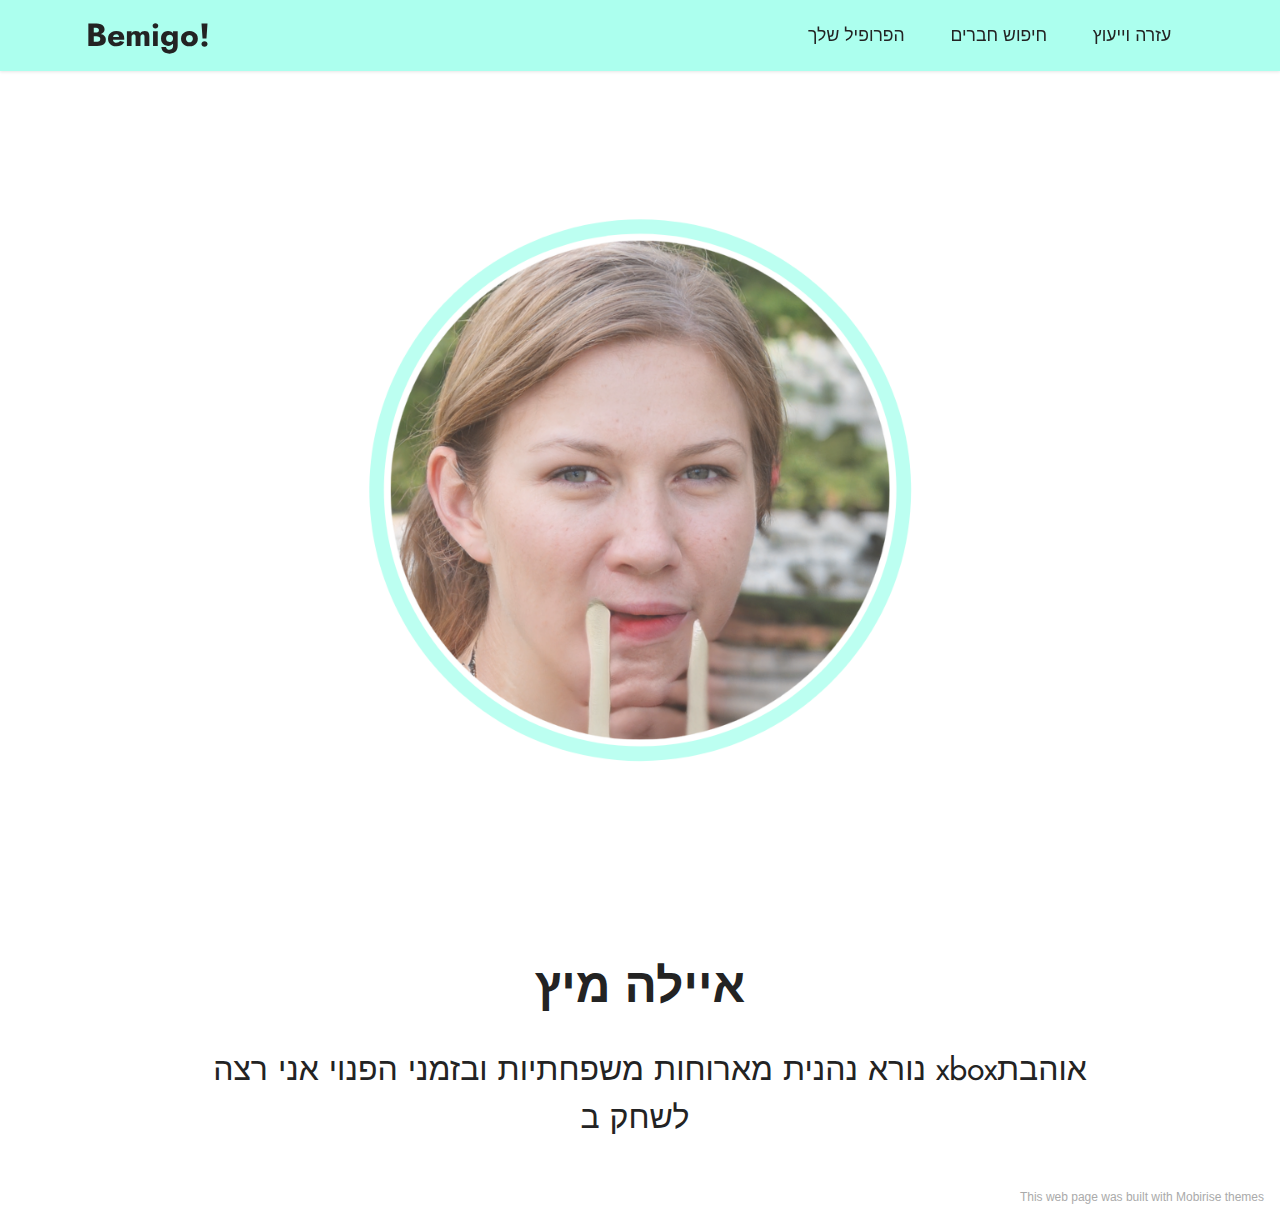
==== page1.html @ 7b87b44c "Bemigo!" ====
<!DOCTYPE html>
<html  >
<head>
  <!-- Site made with Mobirise Website Builder v5.6.0, https://mobirise.com -->
  <meta charset="UTF-8">
  <meta http-equiv="X-UA-Compatible" content="IE=edge">
  <meta name="generator" content="Mobirise v5.6.0, mobirise.com">
  <meta name="viewport" content="width=device-width, initial-scale=1, minimum-scale=1">
  <link rel="shortcut icon" href="assets/images/logo.png" type="image/x-icon">
  <meta name="description" content="">
  
  
  <title>הפרופיל שלך</title>
  <link rel="stylesheet" href="assets/bootstrap/css/bootstrap.min.css">
  <link rel="stylesheet" href="assets/bootstrap/css/bootstrap-grid.min.css">
  <link rel="stylesheet" href="assets/bootstrap/css/bootstrap-reboot.min.css">
  <link rel="stylesheet" href="assets/dropdown/css/style.css">
  <link rel="stylesheet" href="assets/socicon/css/styles.css">
  <link rel="stylesheet" href="assets/theme/css/style.css">
  <link rel="preload" href="https://fonts.googleapis.com/css?family=Jost:100,200,300,400,500,600,700,800,900,100i,200i,300i,400i,500i,600i,700i,800i,900i&display=swap" as="style" onload="this.onload=null;this.rel='stylesheet'">
  <noscript><link rel="stylesheet" href="https://fonts.googleapis.com/css?family=Jost:100,200,300,400,500,600,700,800,900,100i,200i,300i,400i,500i,600i,700i,800i,900i&display=swap"></noscript>
  <link rel="preload" as="style" href="assets/mobirise/css/mbr-additional.css"><link rel="stylesheet" href="assets/mobirise/css/mbr-additional.css" type="text/css">
  
  
  
  
</head>
<body>
  
  <section data-bs-version="5.1" class="menu menu1 cid-t2DlQcLzDj" once="menu" id="menu1-2">
    

    <nav class="navbar navbar-dropdown navbar-fixed-top navbar-expand-lg">
        <div class="container">
            <div class="navbar-brand">
                
                <span class="navbar-caption-wrap"><a class="navbar-caption text-black display-5" href="https://mobiri.se">Bemigo!</a></span>
            </div>
            <button class="navbar-toggler" type="button" data-toggle="collapse" data-bs-toggle="collapse" data-target="#navbarSupportedContent" data-bs-target="#navbarSupportedContent" aria-controls="navbarNavAltMarkup" aria-expanded="false" aria-label="Toggle navigation">
                <div class="hamburger">
                    <span></span>
                    <span></span>
                    <span></span>
                    <span></span>
                </div>
            </button>
            <div class="collapse navbar-collapse" id="navbarSupportedContent">
                <ul class="navbar-nav nav-dropdown nav-right" data-app-modern-menu="true"><li class="nav-item"><a class="nav-link link text-black text-primary display-4" href="page1.html">הפרופיל שלך</a></li>
                    <li class="nav-item"><a class="nav-link link text-black text-primary display-4" href="index.html">חיפוש חברים</a></li>
                    <li class="nav-item"><a class="nav-link link text-black text-primary display-4" href="page2.html">עזרה וייעוץ</a>
                    </li></ul>
                
                
            </div>
        </div>
    </nav>
</section>

<section data-bs-version="5.1" class="header13 cid-t2DsIW4xEl mbr-fullscreen" id="header13-3">

    

    <div class="mbr-overlay" style="opacity: 0.2; background-color: rgb(255, 255, 255);"></div>

    <div class="align-center container">
        <div class="row">
            <div class="col-12 col-lg-4">
                
                
                
                
                
            </div>
        </div>
    </div>
</section>

<section data-bs-version="5.1" class="content4 cid-t2DwioHYSW" id="content4-4">
    
    
    <div class="container">
        <div class="row justify-content-center">
            <div class="title col-md-12 col-lg-10">
                <h3 class="mbr-section-title mbr-fonts-style align-center mb-4 display-2">
                    <strong>איילה מיץ</strong></h3>
                <h4 class="mbr-section-subtitle align-center mbr-fonts-style mb-4 display-5">&nbsp; נורא נהנית מארוחות משפחתיות ובזמני הפנוי אני רצה xboxאוהבת לשחק ב&nbsp;</h4>
                
            </div>
        </div>
    </div>
</section><section style="background-color: #fff; font-family: -apple-system, BlinkMacSystemFont, 'Segoe UI', 'Roboto', 'Helvetica Neue', Arial, sans-serif; color:#aaa; font-size:12px; padding: 0; align-items: center; display: flex;"><a href="https://mobirise.site/k" style="flex: 1 1; height: 3rem; padding-left: 1rem;"></a><p style="flex: 0 0 auto; margin:0; padding-right:1rem;"><a href="https://mobirise.site/r" style="color:#aaa;">This web page</a> was built with Mobirise themes</p></section><script src="assets/bootstrap/js/bootstrap.bundle.min.js"></script>  <script src="assets/smoothscroll/smooth-scroll.js"></script>  <script src="assets/ytplayer/index.js"></script>  <script src="assets/dropdown/js/navbar-dropdown.js"></script>  <script src="assets/theme/js/script.js"></script>  
  
  
</body>
</html>
---- assets/dropdown/css/style.css ----
.navbar-dropdown {
  left: 0;
  padding: 0;
  position: absolute;
  right: 0;
  top: 0;
  transition: all 0.45s ease;
  z-index: 1030;
  background: #282828; }
  .navbar-dropdown .navbar-logo {
    margin-right: 0.8rem;
    transition: margin 0.3s ease-in-out;
    vertical-align: middle; }
    .navbar-dropdown .navbar-logo img {
      height: 3.125rem;
      transition: all 0.3s ease-in-out; }
    .navbar-dropdown .navbar-logo.mbr-iconfont {
      font-size: 3.125rem;
      line-height: 3.125rem; }
  .navbar-dropdown .navbar-caption {
    font-weight: 700;
    white-space: normal;
    vertical-align: -4px;
    line-height: 3.125rem !important; }
    .navbar-dropdown .navbar-caption, .navbar-dropdown .navbar-caption:hover {
      color: inherit;
      text-decoration: none; }
  .navbar-dropdown .mbr-iconfont + .navbar-caption {
    vertical-align: -1px; }
  .navbar-dropdown.navbar-fixed-top {
    position: fixed; }
  .navbar-dropdown .navbar-brand span {
    vertical-align: -4px; }
  .navbar-dropdown.bg-color.transparent {
    background: none; }
  .navbar-dropdown.navbar-short .navbar-brand {
    padding: 0.625rem 0; }
    .navbar-dropdown.navbar-short .navbar-brand span {
      vertical-align: -1px; }
  .navbar-dropdown.navbar-short .navbar-caption {
    line-height: 2.375rem !important;
    vertical-align: -2px; }
  .navbar-dropdown.navbar-short .navbar-logo {
    margin-right: 0.5rem; }
    .navbar-dropdown.navbar-short .navbar-logo img {
      height: 2.375rem; }
    .navbar-dropdown.navbar-short .navbar-logo.mbr-iconfont {
      font-size: 2.375rem;
      line-height: 2.375rem; }
  .navbar-dropdown.navbar-short .mbr-table-cell {
    height: 3.625rem; }
  .navbar-dropdown .navbar-close {
    left: 0.6875rem;
    position: fixed;
    top: 0.75rem;
    z-index: 1000; }
  .navbar-dropdown .hamburger-icon {
    content: "";
    display: inline-block;
    vertical-align: middle;
    width: 16px;
    -webkit-box-shadow: 0 -6px 0 1px #282828,0 0 0 1px #282828,0 6px 0 1px #282828;
    -moz-box-shadow: 0 -6px 0 1px #282828,0 0 0 1px #282828,0 6px 0 1px #282828;
    box-shadow: 0 -6px 0 1px #282828,0 0 0 1px #282828,0 6px 0 1px #282828; }

.dropdown-menu .dropdown-toggle[data-toggle="dropdown-submenu"]::after {
  border-bottom: 0.35em solid transparent;
  border-left: 0.35em solid;
  border-right: 0;
  border-top: 0.35em solid transparent;
  margin-left: 0.3rem; }

.dropdown-menu .dropdown-item:focus {
  outline: 0; }

.nav-dropdown {
  font-size: 0.75rem;
  font-weight: 500;
  height: auto !important; }
  .nav-dropdown .nav-btn {
    padding-left: 1rem; }
  .nav-dropdown .link {
    margin: .667em 1.667em;
    font-weight: 500;
    padding: 0;
    transition: color .2s ease-in-out; }
    .nav-dropdown .link.dropdown-toggle {
      margin-right: 2.583em; }
      .nav-dropdown .link.dropdown-toggle::after {
        margin-left: .25rem;
        border-top: 0.35em solid;
        border-right: 0.35em solid transparent;
        border-left: 0.35em solid transparent;
        border-bottom: 0; }
      .nav-dropdown .link.dropdown-toggle[aria-expanded="true"] {
        margin: 0;
        padding: 0.667em 3.263em  0.667em 1.667em; }
  .nav-dropdown .link::after,
  .nav-dropdown .dropdown-item::after {
    color: inherit; }
  .nav-dropdown .btn {
    font-size: 0.75rem;
    font-weight: 700;
    letter-spacing: 0;
    margin-bottom: 0;
    padding-left: 1.25rem;
    padding-right: 1.25rem; }
  .nav-dropdown .dropdown-menu {
    border-radius: 0;
    border: 0;
    left: 0;
    margin: 0;
    padding-bottom: 1.25rem;
    padding-top: 1.25rem;
    position: relative; }
  .nav-dropdown .dropdown-submenu {
    margin-left: 0.125rem;
    top: 0; }
  .nav-dropdown .dropdown-item {
    font-weight: 500;
    line-height: 2;
    padding: 0.3846em 4.615em 0.3846em 1.5385em;
    position: relative;
    transition: color .2s ease-in-out, background-color .2s ease-in-out; }
    .nav-dropdown .dropdown-item::after {
      margin-top: -0.3077em;
      position: absolute;
      right: 1.1538em;
      top: 50%; }
    .nav-dropdown .dropdown-item:focus, .nav-dropdown .dropdown-item:hover {
      background: none; }

@media (max-width: 767px) {
  .nav-dropdown.navbar-toggleable-sm {
    bottom: 0;
    display: none;
    left: 0;
    overflow-x: hidden;
    position: fixed;
    top: 0;
    transform: translateX(-100%);
    -ms-transform: translateX(-100%);
    -webkit-transform: translateX(-100%);
    width: 18.75rem;
    z-index: 999; } }
.nav-dropdown.navbar-toggleable-xl {
  bottom: 0;
  display: none;
  left: 0;
  overflow-x: hidden;
  position: fixed;
  top: 0;
  transform: translateX(-100%);
  -ms-transform: translateX(-100%);
  -webkit-transform: translateX(-100%);
  width: 18.75rem;
  z-index: 999; }

.nav-dropdown-sm {
  display: block !important;
  overflow-x: hidden;
  overflow: auto;
  padding-top: 3.875rem; }
  .nav-dropdown-sm::after {
    content: "";
    display: block;
    height: 3rem;
    width: 100%; }
  .nav-dropdown-sm.collapse.in ~ .navbar-close {
    display: block !important; }
  .nav-dropdown-sm.collapsing, .nav-dropdown-sm.collapse.in {
    transform: translateX(0);
    -ms-transform: translateX(0);
    -webkit-transform: translateX(0);
    transition: all 0.25s ease-out;
    -webkit-transition: all 0.25s ease-out;
    background: #282828; }
  .nav-dropdown-sm.collapsing[aria-expanded="false"] {
    transform: translateX(-100%);
    -ms-transform: translateX(-100%);
    -webkit-transform: translateX(-100%); }
  .nav-dropdown-sm .nav-item {
    display: block;
    margin-left: 0 !important;
    padding-left: 0; }
  .nav-dropdown-sm .link,
  .nav-dropdown-sm .dropdown-item {
    border-top: 1px dotted rgba(255, 255, 255, 0.1);
    font-size: 0.8125rem;
    line-height: 1.6;
    margin: 0 !important;
    padding: 0.875rem 2.4rem 0.875rem 1.5625rem !important;
    position: relative;
    white-space: normal; }
    .nav-dropdown-sm .link:focus, .nav-dropdown-sm .link:hover,
    .nav-dropdown-sm .dropdown-item:focus,
    .nav-dropdown-sm .dropdown-item:hover {
      background: rgba(0, 0, 0, 0.2) !important;
      color: #c0a375; }
  .nav-dropdown-sm .nav-btn {
    position: relative;
    padding: 1.5625rem 1.5625rem 0 1.5625rem; }
    .nav-dropdown-sm .nav-btn::before {
      border-top: 1px dotted rgba(255, 255, 255, 0.1);
      content: "";
      left: 0;
      position: absolute;
      top: 0;
      width: 100%; }
    .nav-dropdown-sm .nav-btn + .nav-btn {
      padding-top: 0.625rem; }
      .nav-dropdown-sm .nav-btn + .nav-btn::before {
        display: none; }
  .nav-dropdown-sm .btn {
    padding: 0.625rem 0; }
  .nav-dropdown-sm .dropdown-toggle[data-toggle="dropdown-submenu"]::after {
    margin-left: .25rem;
    border-top: 0.35em solid;
    border-right: 0.35em solid transparent;
    border-left: 0.35em solid transparent;
    border-bottom: 0; }
  .nav-dropdown-sm .dropdown-toggle[data-toggle="dropdown-submenu"][aria-expanded="true"]::after {
    border-top: 0;
    border-right: 0.35em solid transparent;
    border-left: 0.35em solid transparent;
    border-bottom: 0.35em solid; }
  .nav-dropdown-sm .dropdown-menu {
    margin: 0;
    padding: 0;
    position: relative;
    top: 0;
    left: 0;
    width: 100%;
    border: 0;
    float: none;
    border-radius: 0;
    background: none; }
  .nav-dropdown-sm .dropdown-submenu {
    left: 100%;
    margin-left: 0.125rem;
    margin-top: -1.25rem;
    top: 0; }

.navbar-toggleable-sm .nav-dropdown .dropdown-menu {
  position: absolute; }

.navbar-toggleable-sm .nav-dropdown .dropdown-submenu {
  left: 100%;
  margin-left: 0.125rem;
  margin-top: -1.25rem;
  top: 0; }

.navbar-toggleable-sm.opened .nav-dropdown .dropdown-menu {
  position: relative; }

.navbar-toggleable-sm.opened .nav-dropdown .dropdown-submenu {
  left: 0;
  margin-left: 00rem;
  margin-top: 0rem;
  top: 0; }

.is-builder .nav-dropdown.collapsing {
  transition: none !important; }
---- assets/socicon/css/styles.css ----
@charset "UTF-8";

@font-face {
  font-family: 'Socicon';
  src:  url('../fonts/socicon.eot');
  src:  url('../fonts/socicon.eot?#iefix') format('embedded-opentype'),
    url('../fonts/socicon.woff2') format('woff2'),
    url('../fonts/socicon.ttf') format('truetype'),
    url('../fonts/socicon.woff') format('woff'),
    url('../fonts/socicon.svg#socicon') format('svg');
  font-weight: normal;
  font-style: normal;
  font-display: swap;
}

[data-icon]:before {
  font-family: "socicon" !important;
  content: attr(data-icon);
  font-style: normal !important;
  font-weight: normal !important;
  font-variant: normal !important;
  text-transform: none !important;
  speak: none;
  line-height: 1;
  -webkit-font-smoothing: antialiased;
  -moz-osx-font-smoothing: grayscale;
}

[class^="socicon-"], [class*=" socicon-"] {
  /* use !important to prevent issues with browser extensions that change fonts */
  font-family: 'Socicon' !important;
  speak: none;
  font-style: normal;
  font-weight: normal;
  font-variant: normal;
  text-transform: none;
  line-height: 1;

  /* Better Font Rendering =========== */
  -webkit-font-smoothing: antialiased;
  -moz-osx-font-smoothing: grayscale;
}

.socicon-eitaa:before {
  content: "\e97c";
}
.socicon-soroush:before {
  content: "\e97d";
}
.socicon-bale:before {
  content: "\e97e";
}
.socicon-zazzle:before {
  content: "\e97b";
}
.socicon-society6:before {
  content: "\e97a";
}
.socicon-redbubble:before {
  content: "\e979";
}
.socicon-avvo:before {
  content: "\e978";
}
.socicon-stitcher:before {
  content: "\e977";
}
.socicon-googlehangouts:before {
  content: "\e974";
}
.socicon-dlive:before {
  content: "\e975";
}
.socicon-vsco:before {
  content: "\e976";
}
.socicon-flipboard:before {
  content: "\e973";
}
.socicon-ubuntu:before {
  content: "\e958";
}
.socicon-artstation:before {
  content: "\e959";
}
.socicon-invision:before {
  content: "\e95a";
}
.socicon-torial:before {
  content: "\e95b";
}
.socicon-collectorz:before {
  content: "\e95c";
}
.socicon-seenthis:before {
  content: "\e95d";
}
.socicon-googleplaymusic:before {
  content: "\e95e";
}
.socicon-debian:before {
  content: "\e95f";
}
.socicon-filmfreeway:before {
  content: "\e960";
}
.socicon-gnome:before {
  content: "\e961";
}
.socicon-itchio:before {
  content: "\e962";
}
.socicon-jamendo:before {
  content: "\e963";
}
.socicon-mix:before {
  content: "\e964";
}
.socicon-sharepoint:before {
  content: "\e965";
}
.socicon-tinder:before {
  content: "\e966";
}
.socicon-windguru:before {
  content: "\e967";
}
.socicon-cdbaby:before {
  content: "\e968";
}
.socicon-elementaryos:before {
  content: "\e969";
}
.socicon-stage32:before {
  content: "\e96a";
}
.socicon-tiktok:before {
  content: "\e96b";
}
.socicon-gitter:before {
  content: "\e96c";
}
.socicon-letterboxd:before {
  content: "\e96d";
}
.socicon-threema:before {
  content: "\e96e";
}
.socicon-splice:before {
  content: "\e96f";
}
.socicon-metapop:before {
  content: "\e970";
}
.socicon-naver:before {
  content: "\e971";
}
.socicon-remote:before {
  content: "\e972";
}
.socicon-internet:before {
  content: "\e957";
}
.socicon-moddb:before {
  content: "\e94b";
}
.socicon-indiedb:before {
  content: "\e94c";
}
.socicon-traxsource:before {
  content: "\e94d";
}
.socicon-gamefor:before {
  content: "\e94e";
}
.socicon-pixiv:before {
  content: "\e94f";
}
.socicon-myanimelist:before {
  content: "\e950";
}
.socicon-blackberry:before {
  content: "\e951";
}
.socicon-wickr:before {
  content: "\e952";
}
.socicon-spip:before {
  content: "\e953";
}
.socicon-napster:before {
  content: "\e954";
}
.socicon-beatport:before {
  content: "\e955";
}
.socicon-hackerone:before {
  content: "\e956";
}
.socicon-hackernews:before {
  content: "\e946";
}
.socicon-smashwords:before {
  content: "\e947";
}
.socicon-kobo:before {
  content: "\e948";
}
.socicon-bookbub:before {
  content: "\e949";
}
.socicon-mailru:before {
  content: "\e94a";
}
.socicon-gitlab:before {
  content: "\e945";
}
.socicon-instructables:before {
  content: "\e944";
}
.socicon-portfolio:before {
  content: "\e943";
}
.socicon-codered:before {
  content: "\e940";
}
.socicon-origin:before {
  content: "\e941";
}
.socicon-nextdoor:before {
  content: "\e942";
}
.socicon-udemy:before {
  content: "\e93f";
}
.socicon-livemaster:before {
  content: "\e93e";
}
.socicon-crunchbase:before {
  content: "\e93b";
}
.socicon-homefy:before {
  content: "\e93c";
}
.socicon-calendly:before {
  content: "\e93d";
}
.socicon-realtor:before {
  content: "\e90f";
}
.socicon-tidal:before {
  content: "\e910";
}
.socicon-qobuz:before {
  content: "\e911";
}
.socicon-natgeo:before {
  content: "\e912";
}
.socicon-mastodon:before {
  content: "\e913";
}
.socicon-unsplash:before {
  content: "\e914";
}
.socicon-homeadvisor:before {
  content: "\e915";
}
.socicon-angieslist:before {
  content: "\e916";
}
.socicon-codepen:before {
  content: "\e917";
}
.socicon-slack:before {
  content: "\e918";
}
.socicon-openaigym:before {
  content: "\e919";
}
.socicon-logmein:before {
  content: "\e91a";
}
.socicon-fiverr:before {
  content: "\e91b";
}
.socicon-gotomeeting:before {
  content: "\e91c";
}
.socicon-aliexpress:before {
  content: "\e91d";
}
.socicon-guru:before {
  content: "\e91e";
}
.socicon-appstore:before {
  content: "\e91f";
}
.socicon-homes:before {
  content: "\e920";
}
.socicon-zoom:before {
  content: "\e921";
}
.socicon-alibaba:before {
  content: "\e922";
}
.socicon-craigslist:before {
  content: "\e923";
}
.socicon-wix:before {
  content: "\e924";
}
.socicon-redfin:before {
  content: "\e925";
}
.socicon-googlecalendar:before {
  content: "\e926";
}
.socicon-shopify:before {
  content: "\e927";
}
.socicon-freelancer:before {
  content: "\e928";
}
.socicon-seedrs:before {
  content: "\e929";
}
.socicon-bing:before {
  content: "\e92a";
}
.socicon-doodle:before {
  content: "\e92b";
}
.socicon-bonanza:before {
  content: "\e92c";
}
.socicon-squarespace:before {
  content: "\e92d";
}
.socicon-toptal:before {
  content: "\e92e";
}
.socicon-gust:before {
  content: "\e92f";
}
.socicon-ask:before {
  content: "\e930";
}
.socicon-trulia:before {
  content: "\e931";
}
.socicon-loomly:before {
  content: "\e932";
}
.socicon-ghost:before {
  content: "\e933";
}
.socicon-upwork:before {
  content: "\e934";
}
.socicon-fundable:before {
  content: "\e935";
}
.socicon-booking:before {
  content: "\e936";
}
.socicon-googlemaps:before {
  content: "\e937";
}
.socicon-zillow:before {
  content: "\e938";
}
.socicon-niconico:before {
  content: "\e939";
}
.socicon-toneden:before {
  content: "\e93a";
}
.socicon-augment:before {
  content: "\e908";
}
.socicon-bitbucket:before {
  content: "\e909";
}
.socicon-fyuse:before {
  content: "\e90a";
}
.socicon-yt-gaming:before {
  content: "\e90b";
}
.socicon-sketchfab:before {
  content: "\e90c";
}
.socicon-mobcrush:before {
  content: "\e90d";
}
.socicon-microsoft:before {
  content: "\e90e";
}
.socicon-pandora:before {
  content: "\e907";
}
.socicon-messenger:before {
  content: "\e906";
}
.socicon-gamewisp:before {
  content: "\e905";
}
.socicon-bloglovin:before {
  content: "\e904";
}
.socicon-tunein:before {
  content: "\e903";
}
.socicon-gamejolt:before {
  content: "\e901";
}
.socicon-trello:before {
  content: "\e902";
}
.socicon-spreadshirt:before {
  content: "\e900";
}
.socicon-500px:before {
  content: "\e000";
}
.socicon-8tracks:before {
  content: "\e001";
}
.socicon-airbnb:before {
  content: "\e002";
}
.socicon-alliance:before {
  content: "\e003";
}
.socicon-amazon:before {
  content: "\e004";
}
.socicon-amplement:before {
  content: "\e005";
}
.socicon-android:before {
  content: "\e006";
}
.socicon-angellist:before {
  content: "\e007";
}
.socicon-apple:before {
  content: "\e008";
}
.socicon-appnet:before {
  content: "\e009";
}
.socicon-baidu:before {
  content: "\e00a";
}
.socicon-bandcamp:before {
  content: "\e00b";
}
.socicon-battlenet:before {
  content: "\e00c";
}
.socicon-mixer:before {
  content: "\e00d";
}
.socicon-bebee:before {
  content: "\e00e";
}
.socicon-bebo:before {
  content: "\e00f";
}
.socicon-behance:before {
  content: "\e010";
}
.socicon-blizzard:before {
  content: "\e011";
}
.socicon-blogger:before {
  content: "\e012";
}
.socicon-buffer:before {
  content: "\e013";
}
.socicon-chrome:before {
  content: "\e014";
}
.socicon-coderwall:before {
  content: "\e015";
}
.socicon-curse:before {
  content: "\e016";
}
.socicon-dailymotion:before {
  content: "\e017";
}
.socicon-deezer:before {
  content: "\e018";
}
.socicon-delicious:before {
  content: "\e019";
}
.socicon-deviantart:before {
  content: "\e01a";
}
.socicon-diablo:before {
  content: "\e01b";
}
.socicon-digg:before {
  content: "\e01c";
}
.socicon-discord:before {
  content: "\e01d";
}
.socicon-disqus:before {
  content: "\e01e";
}
.socicon-douban:before {
  content: "\e01f";
}
.socicon-draugiem:before {
  content: "\e020";
}
.socicon-dribbble:before {
  content: "\e021";
}
.socicon-drupal:before {
  content: "\e022";
}
.socicon-ebay:before {
  content: "\e023";
}
.socicon-ello:before {
  content: "\e024";
}
.socicon-endomodo:before {
  content: "\e025";
}
.socicon-envato:before {
  content: "\e026";
}
.socicon-etsy:before {
  content: "\e027";
}
.socicon-facebook:before {
  content: "\e028";
}
.socicon-feedburner:before {
  content: "\e029";
}
.socicon-filmweb:before {
  content: "\e02a";
}
.socicon-firefox:before {
  content: "\e02b";
}
.socicon-flattr:before {
  content: "\e02c";
}
.socicon-flickr:before {
  content: "\e02d";
}
.socicon-formulr:before {
  content: "\e02e";
}
.socicon-forrst:before {
  content: "\e02f";
}
.socicon-foursquare:before {
  content: "\e030";
}
.socicon-friendfeed:before {
  content: "\e031";
}
.socicon-github:before {
  content: "\e032";
}
.socicon-goodreads:before {
  content: "\e033";
}
.socicon-google:before {
  content: "\e034";
}
.socicon-googlescholar:before {
  content: "\e035";
}
.socicon-googlegroups:before {
  content: "\e036";
}
.socicon-googlephotos:before {
  content: "\e037";
}
.socicon-googleplus:before {
  content: "\e038";
}
.socicon-grooveshark:before {
  content: "\e039";
}
.socicon-hackerrank:before {
  content: "\e03a";
}
.socicon-hearthstone:before {
  content: "\e03b";
}
.socicon-hellocoton:before {
  content: "\e03c";
}
.socicon-heroes:before {
  content: "\e03d";
}
.socicon-smashcast:before {
  content: "\e03e";
}
.socicon-horde:before {
  content: "\e03f";
}
.socicon-houzz:before {
  content: "\e040";
}
.socicon-icq:before {
  content: "\e041";
}
.socicon-identica:before {
  content: "\e042";
}
.socicon-imdb:before {
  content: "\e043";
}
.socicon-instagram:before {
  content: "\e044";
}
.socicon-issuu:before {
  content: "\e045";
}
.socicon-istock:before {
  content: "\e046";
}
.socicon-itunes:before {
  content: "\e047";
}
.socicon-keybase:before {
  content: "\e048";
}
.socicon-lanyrd:before {
  content: "\e049";
}
.socicon-lastfm:before {
  content: "\e04a";
}
.socicon-line:before {
  content: "\e04b";
}
.socicon-linkedin:before {
  content: "\e04c";
}
.socicon-livejournal:before {
  content: "\e04d";
}
.socicon-lyft:before {
  content: "\e04e";
}
.socicon-macos:before {
  content: "\e04f";
}
.socicon-mail:before {
  content: "\e050";
}
.socicon-medium:before {
  content: "\e051";
}
.socicon-meetup:before {
  content: "\e052";
}
.socicon-mixcloud:before {
  content: "\e053";
}
.socicon-modelmayhem:before {
  content: "\e054";
}
.socicon-mumble:before {
  content: "\e055";
}
.socicon-myspace:before {
  content: "\e056";
}
.socicon-newsvine:before {
  content: "\e057";
}
.socicon-nintendo:before {
  content: "\e058";
}
.socicon-npm:before {
  content: "\e059";
}
.socicon-odnoklassniki:before {
  content: "\e05a";
}
.socicon-openid:before {
  content: "\e05b";
}
.socicon-opera:before {
  content: "\e05c";
}
.socicon-outlook:before {
  content: "\e05d";
}
.socicon-overwatch:before {
  content: "\e05e";
}
.socicon-patreon:before {
  content: "\e05f";
}
.socicon-paypal:before {
  content: "\e060";
}
.socicon-periscope:before {
  content: "\e061";
}
.socicon-persona:before {
  content: "\e062";
}
.socicon-pinterest:before {
  content: "\e063";
}
.socicon-play:before {
  content: "\e064";
}
.socicon-player:before {
  content: "\e065";
}
.socicon-playstation:before {
  content: "\e066";
}
.socicon-pocket:before {
  content: "\e067";
}
.socicon-qq:before {
  content: "\e068";
}
.socicon-quora:before {
  content: "\e069";
}
.socicon-raidcall:before {
  content: "\e06a";
}
.socicon-ravelry:before {
  content: "\e06b";
}
.socicon-reddit:before {
  content: "\e06c";
}
.socicon-renren:before {
  content: "\e06d";
}
.socicon-researchgate:before {
  content: "\e06e";
}
.socicon-residentadvisor:before {
  content: "\e06f";
}
.socicon-reverbnation:before {
  content: "\e070";
}
.socicon-rss:before {
  content: "\e071";
}
.socicon-sharethis:before {
  content: "\e072";
}
.socicon-skype:before {
  content: "\e073";
}
.socicon-slideshare:before {
  content: "\e074";
}
.socicon-smugmug:before {
  content: "\e075";
}
.socicon-snapchat:before {
  content: "\e076";
}
.socicon-songkick:before {
  content: "\e077";
}
.socicon-soundcloud:before {
  content: "\e078";
}
.socicon-spotify:before {
  content: "\e079";
}
.socicon-stackexchange:before {
  content: "\e07a";
}
.socicon-stackoverflow:before {
  content: "\e07b";
}
.socicon-starcraft:before {
  content: "\e07c";
}
.socicon-stayfriends:before {
  content: "\e07d";
}
.socicon-steam:before {
  content: "\e07e";
}
.socicon-storehouse:before {
  content: "\e07f";
}
.socicon-strava:before {
  content: "\e080";
}
.socicon-streamjar:before {
  content: "\e081";
}
.socicon-stumbleupon:before {
  content: "\e082";
}
.socicon-swarm:before {
  content: "\e083";
}
.socicon-teamspeak:before {
  content: "\e084";
}
.socicon-teamviewer:before {
  content: "\e085";
}
.socicon-technorati:before {
  content: "\e086";
}
.socicon-telegram:before {
  content: "\e087";
}
.socicon-tripadvisor:before {
  content: "\e088";
}
.socicon-tripit:before {
  content: "\e089";
}
.socicon-triplej:before {
  content: "\e08a";
}
.socicon-tumblr:before {
  content: "\e08b";
}
.socicon-twitch:before {
  content: "\e08c";
}
.socicon-twitter:before {
  content: "\e08d";
}
.socicon-uber:before {
  content: "\e08e";
}
.socicon-ventrilo:before {
  content: "\e08f";
}
.socicon-viadeo:before {
  content: "\e090";
}
.socicon-viber:before {
  content: "\e091";
}
.socicon-viewbug:before {
  content: "\e092";
}
.socicon-vimeo:before {
  content: "\e093";
}
.socicon-vine:before {
  content: "\e094";
}
.socicon-vkontakte:before {
  content: "\e095";
}
.socicon-warcraft:before {
  content: "\e096";
}
.socicon-wechat:before {
  content: "\e097";
}
.socicon-weibo:before {
  content: "\e098";
}
.socicon-whatsapp:before {
  content: "\e099";
}
.socicon-wikipedia:before {
  content: "\e09a";
}
.socicon-windows:before {
  content: "\e09b";
}
.socicon-wordpress:before {
  content: "\e09c";
}
.socicon-wykop:before {
  content: "\e09d";
}
.socicon-xbox:before {
  content: "\e09e";
}
.socicon-xing:before {
  content: "\e09f";
}
.socicon-yahoo:before {
  content: "\e0a0";
}
.socicon-yammer:before {
  content: "\e0a1";
}
.socicon-yandex:before {
  content: "\e0a2";
}
.socicon-yelp:before {
  content: "\e0a3";
}
.socicon-younow:before {
  content: "\e0a4";
}
.socicon-youtube:before {
  content: "\e0a5";
}
.socicon-zapier:before {
  content: "\e0a6";
}
.socicon-zerply:before {
  content: "\e0a7";
}
.socicon-zomato:before {
  content: "\e0a8";
}
.socicon-zynga:before {
  content: "\e0a9";
}
---- assets/theme/css/style.css ----
@charset "UTF-8";
section {
  background-color: #ffffff;
}

body {
  font-style: normal;
  line-height: 1.5;
  font-weight: 400;
  color: #232323;
  position: relative;
}

button {
  background-color: transparent;
  border-color: transparent;
}

section,
.container,
.container-fluid {
  position: relative;
  word-wrap: break-word;
}

a.mbr-iconfont:hover {
  text-decoration: none;
}

.article .lead p,
.article .lead ul,
.article .lead ol,
.article .lead pre,
.article .lead blockquote {
  margin-bottom: 0;
}

a {
  font-style: normal;
  font-weight: 400;
  cursor: pointer;
}
a, a:hover {
  text-decoration: none;
}

.mbr-section-title {
  font-style: normal;
  line-height: 1.3;
}

.mbr-section-subtitle {
  line-height: 1.3;
}

.mbr-text {
  font-style: normal;
  line-height: 1.7;
}

h1,
h2,
h3,
h4,
h5,
h6,
.display-1,
.display-2,
.display-4,
.display-5,
.display-7,
span,
p,
a {
  line-height: 1;
  word-break: break-word;
  word-wrap: break-word;
  font-weight: 400;
}

b,
strong {
  font-weight: bold;
}

input:-webkit-autofill, input:-webkit-autofill:hover, input:-webkit-autofill:focus, input:-webkit-autofill:active {
  transition-delay: 9999s;
  -webkit-transition-property: background-color, color;
  transition-property: background-color, color;
}

textarea[type=hidden] {
  display: none;
}

section {
  background-position: 50% 50%;
  background-repeat: no-repeat;
  background-size: cover;
}
section .mbr-background-video,
section .mbr-background-video-preview {
  position: absolute;
  bottom: 0;
  left: 0;
  right: 0;
  top: 0;
}

.hidden {
  visibility: hidden;
}

.mbr-z-index20 {
  z-index: 20;
}

/*! Base colors */
.mbr-white {
  color: #ffffff;
}

.mbr-black {
  color: #111111;
}

.mbr-bg-white {
  background-color: #ffffff;
}

.mbr-bg-black {
  background-color: #000000;
}

/*! Text-aligns */
.align-left {
  text-align: left;
}

.align-center {
  text-align: center;
}

.align-right {
  text-align: right;
}

/*! Font-weight  */
.mbr-light {
  font-weight: 300;
}

.mbr-regular {
  font-weight: 400;
}

.mbr-semibold {
  font-weight: 500;
}

.mbr-bold {
  font-weight: 700;
}

/*! Media  */
.media-content {
  flex-basis: 100%;
}

.media-container-row {
  display: flex;
  flex-direction: row;
  flex-wrap: wrap;
  justify-content: center;
  align-content: center;
  align-items: start;
}
.media-container-row .media-size-item {
  width: 400px;
}

.media-container-column {
  display: flex;
  flex-direction: column;
  flex-wrap: wrap;
  justify-content: center;
  align-content: center;
  align-items: stretch;
}
.media-container-column > * {
  width: 100%;
}

@media (min-width: 992px) {
  .media-container-row {
    flex-wrap: nowrap;
  }
}
figure {
  margin-bottom: 0;
  overflow: hidden;
}

figure[mbr-media-size] {
  transition: width 0.1s;
}

img,
iframe {
  display: block;
  width: 100%;
}

.card {
  background-color: transparent;
  border: none;
}

.card-box {
  width: 100%;
}

.card-img {
  text-align: center;
  flex-shrink: 0;
  -webkit-flex-shrink: 0;
}

.media {
  max-width: 100%;
  margin: 0 auto;
}

.mbr-figure {
  align-self: center;
}

.media-container > div {
  max-width: 100%;
}

.mbr-figure img,
.card-img img {
  width: 100%;
}

@media (max-width: 991px) {
  .media-size-item {
    width: auto !important;
  }

  .media {
    width: auto;
  }

  .mbr-figure {
    width: 100% !important;
  }
}
/*! Buttons */
.mbr-section-btn {
  margin-left: -0.6rem;
  margin-right: -0.6rem;
  font-size: 0;
}

.btn {
  font-weight: 600;
  border-width: 1px;
  font-style: normal;
  margin: 0.6rem 0.6rem;
  white-space: normal;
  transition: all 0.2s ease-in-out;
  display: inline-flex;
  align-items: center;
  justify-content: center;
  word-break: break-word;
}

.btn-sm {
  font-weight: 600;
  letter-spacing: 0px;
  transition: all 0.3s ease-in-out;
}

.btn-md {
  font-weight: 600;
  letter-spacing: 0px;
  transition: all 0.3s ease-in-out;
}

.btn-lg {
  font-weight: 600;
  letter-spacing: 0px;
  transition: all 0.3s ease-in-out;
}

.btn-form {
  margin: 0;
}
.btn-form:hover {
  cursor: pointer;
}

nav .mbr-section-btn {
  margin-left: 0rem;
  margin-right: 0rem;
}

/*! Btn icon margin */
.btn .mbr-iconfont,
.btn.btn-sm .mbr-iconfont {
  order: 1;
  cursor: pointer;
  margin-left: 0.5rem;
  vertical-align: sub;
}

.btn.btn-md .mbr-iconfont,
.btn.btn-md .mbr-iconfont {
  margin-left: 0.8rem;
}

.mbr-regular {
  font-weight: 400;
}

.mbr-semibold {
  font-weight: 500;
}

.mbr-bold {
  font-weight: 700;
}

[type=submit] {
  -webkit-appearance: none;
}

/*! Full-screen */
.mbr-fullscreen .mbr-overlay {
  min-height: 100vh;
}

.mbr-fullscreen {
  display: flex;
  display: -moz-flex;
  display: -ms-flex;
  display: -o-flex;
  align-items: center;
  min-height: 100vh;
  padding-top: 3rem;
  padding-bottom: 3rem;
}

/*! Map */
.map {
  height: 25rem;
  position: relative;
}
.map iframe {
  width: 100%;
  height: 100%;
}

/*! Scroll to top arrow */
.mbr-arrow-up {
  bottom: 25px;
  right: 90px;
  position: fixed;
  text-align: right;
  z-index: 5000;
  color: #ffffff;
  font-size: 22px;
}

.mbr-arrow-up a {
  background: rgba(0, 0, 0, 0.2);
  border-radius: 50%;
  color: #fff;
  display: inline-block;
  height: 60px;
  width: 60px;
  border: 2px solid #fff;
  outline-style: none !important;
  position: relative;
  text-decoration: none;
  transition: all 0.3s ease-in-out;
  cursor: pointer;
  text-align: center;
}
.mbr-arrow-up a:hover {
  background-color: rgba(0, 0, 0, 0.4);
}
.mbr-arrow-up a i {
  line-height: 60px;
}

.mbr-arrow-up-icon {
  display: block;
  color: #fff;
}

.mbr-arrow-up-icon::before {
  content: "›";
  display: inline-block;
  font-family: serif;
  font-size: 22px;
  line-height: 1;
  font-style: normal;
  position: relative;
  top: 6px;
  left: -4px;
  transform: rotate(-90deg);
}

/*! Arrow Down */
.mbr-arrow {
  position: absolute;
  bottom: 45px;
  left: 50%;
  width: 60px;
  height: 60px;
  cursor: pointer;
  background-color: rgba(80, 80, 80, 0.5);
  border-radius: 50%;
  transform: translateX(-50%);
}
@media (max-width: 767px) {
  .mbr-arrow {
    display: none;
  }
}
.mbr-arrow > a {
  display: inline-block;
  text-decoration: none;
  outline-style: none;
  -webkit-animation: arrowdown 1.7s ease-in-out infinite;
          animation: arrowdown 1.7s ease-in-out infinite;
  color: #ffffff;
}
.mbr-arrow > a > i {
  position: absolute;
  top: -2px;
  left: 15px;
  font-size: 2rem;
}

#scrollToTop a i::before {
  content: "";
  position: absolute;
  display: block;
  border-bottom: 2.5px solid #fff;
  border-left: 2.5px solid #fff;
  width: 27.8%;
  height: 27.8%;
  left: 50%;
  top: 51%;
  transform: translateY(-30%) translateX(-50%) rotate(135deg);
}

@keyframes arrowdown {
  0% {
    transform: translateY(0px);
  }
  50% {
    transform: translateY(-5px);
  }
  100% {
    transform: translateY(0px);
  }
}
@-webkit-keyframes arrowdown {
  0% {
    transform: translateY(0px);
  }
  50% {
    transform: translateY(-5px);
  }
  100% {
    transform: translateY(0px);
  }
}
@media (max-width: 500px) {
  .mbr-arrow-up {
    left: 0;
    right: 0;
    text-align: center;
  }
}
/*Gradients animation*/
@keyframes gradient-animation {
  from {
    background-position: 0% 100%;
    -webkit-animation-timing-function: ease-in-out;
            animation-timing-function: ease-in-out;
  }
  to {
    background-position: 100% 0%;
    -webkit-animation-timing-function: ease-in-out;
            animation-timing-function: ease-in-out;
  }
}
@-webkit-keyframes gradient-animation {
  from {
    background-position: 0% 100%;
    -webkit-animation-timing-function: ease-in-out;
            animation-timing-function: ease-in-out;
  }
  to {
    background-position: 100% 0%;
    -webkit-animation-timing-function: ease-in-out;
            animation-timing-function: ease-in-out;
  }
}
.bg-gradient {
  background-size: 200% 200%;
  animation: gradient-animation 5s infinite alternate;
  -webkit-animation: gradient-animation 5s infinite alternate;
}

.menu .navbar-brand {
  display: -webkit-flex;
}
.menu .navbar-brand span {
  display: flex;
  display: -webkit-flex;
}
.menu .navbar-brand .navbar-caption-wrap {
  display: -webkit-flex;
}
.menu .navbar-brand .navbar-logo img {
  display: -webkit-flex;
  width: auto;
}
@media (min-width: 768px) and (max-width: 991px) {
  .menu .navbar-toggleable-sm .navbar-nav {
    display: -ms-flexbox;
  }
}
@media (max-width: 991px) {
  .menu .navbar-collapse {
    max-height: 93.5vh;
  }
  .menu .navbar-collapse.show {
    overflow: auto;
  }
}
@media (min-width: 992px) {
  .menu .navbar-nav.nav-dropdown {
    display: -webkit-flex;
  }
  .menu .navbar-toggleable-sm .navbar-collapse {
    display: -webkit-flex !important;
  }
  .menu .collapsed .navbar-collapse {
    max-height: 93.5vh;
  }
  .menu .collapsed .navbar-collapse.show {
    overflow: auto;
  }
}
@media (max-width: 767px) {
  .menu .navbar-collapse {
    max-height: 80vh;
  }
}

.nav-link .mbr-iconfont {
  margin-right: 0.5rem;
}

.navbar {
  display: -webkit-flex;
  -webkit-flex-wrap: wrap;
  -webkit-align-items: center;
  -webkit-justify-content: space-between;
}

.navbar-collapse {
  -webkit-flex-basis: 100%;
  -webkit-flex-grow: 1;
  -webkit-align-items: center;
}

.nav-dropdown .link {
  padding: 0.667em 1.667em !important;
  margin: 0 !important;
}

.nav {
  display: -webkit-flex;
  -webkit-flex-wrap: wrap;
}

.row {
  display: -webkit-flex;
  -webkit-flex-wrap: wrap;
}

.justify-content-center {
  -webkit-justify-content: center;
}

.form-inline {
  display: -webkit-flex;
}

.card-wrapper {
  -webkit-flex: 1;
}

.carousel-control {
  z-index: 10;
  display: -webkit-flex;
}

.carousel-controls {
  display: -webkit-flex;
}

.media {
  display: -webkit-flex;
}

.form-group:focus {
  outline: none;
}

.jq-selectbox__select {
  padding: 7px 0;
  position: relative;
}

.jq-selectbox__dropdown {
  overflow: hidden;
  border-radius: 10px;
  position: absolute;
  top: 100%;
  left: 0 !important;
  width: 100% !important;
}

.jq-selectbox__trigger-arrow {
  right: 0;
  transform: translateY(-50%);
}

.jq-selectbox li {
  padding: 1.07em 0.5em;
}

input[type=range] {
  padding-left: 0 !important;
  padding-right: 0 !important;
}

.modal-dialog,
.modal-content {
  height: 100%;
}

.modal-dialog .carousel-inner {
  height: calc(100vh - 1.75rem);
}
@media (max-width: 575px) {
  .modal-dialog .carousel-inner {
    height: calc(100vh - 1rem);
  }
}

.carousel-item {
  text-align: center;
}

.carousel-item img {
  margin: auto;
}

.navbar-toggler {
  align-self: flex-start;
  padding: 0.25rem 0.75rem;
  font-size: 1.25rem;
  line-height: 1;
  background: transparent;
  border: 1px solid transparent;
  border-radius: 0.25rem;
}

.navbar-toggler:focus,
.navbar-toggler:hover {
  text-decoration: none;
  box-shadow: none;
}

.navbar-toggler-icon {
  display: inline-block;
  width: 1.5em;
  height: 1.5em;
  vertical-align: middle;
  content: "";
  background: no-repeat center center;
  background-size: 100% 100%;
}

.navbar-toggler-left {
  position: absolute;
  left: 1rem;
}

.navbar-toggler-right {
  position: absolute;
  right: 1rem;
}

.card-img {
  width: auto;
}

.menu .navbar.collapsed:not(.beta-menu) {
  flex-direction: column;
}

.carousel-item.active,
.carousel-item-next,
.carousel-item-prev {
  display: flex;
}

.note-air-layout .dropup .dropdown-menu,
.note-air-layout .navbar-fixed-bottom .dropdown .dropdown-menu {
  bottom: initial !important;
}

html,
body {
  height: auto;
  min-height: 100vh;
}

.dropup .dropdown-toggle::after {
  display: none;
}

.form-asterisk {
  font-family: initial;
  position: absolute;
  top: -2px;
  font-weight: normal;
}

.form-control-label {
  position: relative;
  cursor: pointer;
  margin-bottom: 0.357em;
  padding: 0;
}

.alert {
  color: #ffffff;
  border-radius: 0;
  border: 0;
  font-size: 1.1rem;
  line-height: 1.5;
  margin-bottom: 1.875rem;
  padding: 1.25rem;
  position: relative;
  text-align: center;
}
.alert.alert-form::after {
  background-color: inherit;
  bottom: -7px;
  content: "";
  display: block;
  height: 14px;
  left: 50%;
  margin-left: -7px;
  position: absolute;
  transform: rotate(45deg);
  width: 14px;
}

.form-control {
  background-color: #ffffff;
  background-clip: border-box;
  color: #232323;
  line-height: 1rem !important;
  height: auto;
  padding: 0.6rem 1.2rem;
  transition: border-color 0.25s ease 0s;
  border: 1px solid transparent !important;
  border-radius: 4px;
  box-shadow: rgba(0, 0, 0, 0.07) 0px 1px 1px 0px, rgba(0, 0, 0, 0.07) 0px 1px 3px 0px, rgba(0, 0, 0, 0.03) 0px 0px 0px 1px;
}
.form-active .form-control:invalid {
  border-color: red;
}

form .row {
  margin-left: -0.6rem;
  margin-right: -0.6rem;
}
form .row [class*=col] {
  padding-left: 0.6rem;
  padding-right: 0.6rem;
}

form .mbr-section-btn {
  margin: 0;
  padding-left: 0.6rem;
  padding-right: 0.6rem;
}

form .btn {
  display: flex;
  padding: 0.6rem 1.2rem;
  margin: 0;
}

form .form-check-input {
  margin-top: 0.5;
}

textarea.form-control {
  line-height: 1.5rem !important;
}

.form-group {
  margin-bottom: 1.2rem;
}

.form-control,
form .btn {
  min-height: 48px;
}

.gdpr-block label span.textGDPR input[name=gdpr] {
  top: 7px;
}

.form-control:focus {
  box-shadow: none;
}

:focus {
  outline: none;
}

.mbr-overlay {
  background-color: #000;
  bottom: 0;
  left: 0;
  opacity: 0.5;
  position: absolute;
  right: 0;
  top: 0;
  z-index: 0;
  pointer-events: none;
}

blockquote {
  font-style: italic;
  padding: 3rem;
  font-size: 1.09rem;
  position: relative;
  border-left: 3px solid;
}

ul,
ol,
pre,
blockquote {
  margin-bottom: 2.3125rem;
}

.mt-4 {
  margin-top: 2rem !important;
}

.mb-4 {
  margin-bottom: 2rem !important;
}

@media (min-width: 992px) {
  .container {
    padding-left: 16px;
    padding-right: 16px;
  }

  .row {
    margin-left: -16px;
    margin-right: -16px;
  }
  .row > [class*=col] {
    padding-left: 16px;
    padding-right: 16px;
  }
}
@media (min-width: 768px) {
  .container-fluid {
    padding-left: 32px;
    padding-right: 32px;
  }
}
@media (min-width: 768px) and (max-width: 991px) {
  .mbr-container {
    padding-left: 32px;
    padding-right: 32px;
  }
}
@media (max-width: 767px) {
  .mbr-container {
    padding-left: 16px;
    padding-right: 16px;
  }
}
.card-wrapper,
.item-wrapper {
  overflow: hidden;
}

.app-video-wrapper > img {
  opacity: 1;
}

.item {
  position: relative;
}

.dropdown-menu .dropdown-menu {
  left: 100%;
}

.dropdown-item + .dropdown-menu {
  display: none;
}

.dropdown-item:hover + .dropdown-menu,
.dropdown-menu:hover {
  display: block;
}

@media (min-aspect-ratio: 16/9) {
  .mbr-video-foreground {
    height: 300% !important;
    top: -100% !important;
  }
}
@media (max-aspect-ratio: 16/9) {
  .mbr-video-foreground {
    width: 300% !important;
    left: -100% !important;
  }
}.engine {
	position: absolute;
	text-indent: -2400px;
	text-align: center;
	padding: 0;
	top: 0;
	left: -2400px;
}
---- assets/mobirise/css/mbr-additional.css ----
body {
  font-family: Jost;
}
.display-1 {
  font-family: 'Jost', sans-serif;
  font-size: 4.6rem;
  line-height: 1.1;
}
.display-1 > .mbr-iconfont {
  font-size: 5.75rem;
}
.display-2 {
  font-family: 'Jost', sans-serif;
  font-size: 3rem;
  line-height: 1.1;
}
.display-2 > .mbr-iconfont {
  font-size: 3.75rem;
}
.display-4 {
  font-family: 'Jost', sans-serif;
  font-size: 1.1rem;
  line-height: 1.5;
}
.display-4 > .mbr-iconfont {
  font-size: 1.375rem;
}
.display-5 {
  font-family: 'Jost', sans-serif;
  font-size: 2rem;
  line-height: 1.5;
}
.display-5 > .mbr-iconfont {
  font-size: 2.5rem;
}
.display-7 {
  font-family: 'Jost', sans-serif;
  font-size: 1.2rem;
  line-height: 1.5;
}
.display-7 > .mbr-iconfont {
  font-size: 1.5rem;
}
/* ---- Fluid typography for mobile devices ---- */
/* 1.4 - font scale ratio ( bootstrap == 1.42857 ) */
/* 100vw - current viewport width */
/* (48 - 20)  48 == 48rem == 768px, 20 == 20rem == 320px(minimal supported viewport) */
/* 0.65 - min scale variable, may vary */
@media (max-width: 992px) {
  .display-1 {
    font-size: 3.68rem;
  }
}
@media (max-width: 768px) {
  .display-1 {
    font-size: 3.22rem;
    font-size: calc( 2.26rem + (4.6 - 2.26) * ((100vw - 20rem) / (48 - 20)));
    line-height: calc( 1.1 * (2.26rem + (4.6 - 2.26) * ((100vw - 20rem) / (48 - 20))));
  }
  .display-2 {
    font-size: 2.4rem;
    font-size: calc( 1.7rem + (3 - 1.7) * ((100vw - 20rem) / (48 - 20)));
    line-height: calc( 1.3 * (1.7rem + (3 - 1.7) * ((100vw - 20rem) / (48 - 20))));
  }
  .display-4 {
    font-size: 0.88rem;
    font-size: calc( 1.0350000000000001rem + (1.1 - 1.0350000000000001) * ((100vw - 20rem) / (48 - 20)));
    line-height: calc( 1.4 * (1.0350000000000001rem + (1.1 - 1.0350000000000001) * ((100vw - 20rem) / (48 - 20))));
  }
  .display-5 {
    font-size: 1.6rem;
    font-size: calc( 1.35rem + (2 - 1.35) * ((100vw - 20rem) / (48 - 20)));
    line-height: calc( 1.4 * (1.35rem + (2 - 1.35) * ((100vw - 20rem) / (48 - 20))));
  }
  .display-7 {
    font-size: 0.96rem;
    font-size: calc( 1.07rem + (1.2 - 1.07) * ((100vw - 20rem) / (48 - 20)));
    line-height: calc( 1.4 * (1.07rem + (1.2 - 1.07) * ((100vw - 20rem) / (48 - 20))));
  }
}
/* Buttons */
.btn {
  padding: 0.6rem 1.2rem;
  border-radius: 4px;
}
.btn-sm {
  padding: 0.6rem 1.2rem;
  border-radius: 4px;
}
.btn-md {
  padding: 0.6rem 1.2rem;
  border-radius: 4px;
}
.btn-lg {
  padding: 1rem 2.6rem;
  border-radius: 4px;
}
.bg-primary {
  background-color: #acffee !important;
}
.bg-success {
  background-color: #40b0bf !important;
}
.bg-info {
  background-color: #47b5ed !important;
}
.bg-warning {
  background-color: #ffe161 !important;
}
.bg-danger {
  background-color: #ff9966 !important;
}
.btn-primary,
.btn-primary:active {
  background-color: #acffee !important;
  border-color: #acffee !important;
  color: #00ac89 !important;
  box-shadow: 0 2px 2px 0 rgba(0, 0, 0, 0.2);
}
.btn-primary:hover,
.btn-primary:focus,
.btn-primary.focus,
.btn-primary.active {
  color: #005544 !important;
  background-color: #55ffdc !important;
  border-color: #55ffdc !important;
  box-shadow: 0 2px 5px 0 rgba(0, 0, 0, 0.2);
}
.btn-primary.disabled,
.btn-primary:disabled {
  color: #00ac89 !important;
  background-color: #55ffdc !important;
  border-color: #55ffdc !important;
}
.btn-secondary,
.btn-secondary:active {
  background-color: #ff6666 !important;
  border-color: #ff6666 !important;
  color: #ffffff !important;
  box-shadow: 0 2px 2px 0 rgba(0, 0, 0, 0.2);
}
.btn-secondary:hover,
.btn-secondary:focus,
.btn-secondary.focus,
.btn-secondary.active {
  color: #ffffff !important;
  background-color: #ff0f0f !important;
  border-color: #ff0f0f !important;
  box-shadow: 0 2px 5px 0 rgba(0, 0, 0, 0.2);
}
.btn-secondary.disabled,
.btn-secondary:disabled {
  color: #ffffff !important;
  background-color: #ff0f0f !important;
  border-color: #ff0f0f !important;
}
.btn-info,
.btn-info:active {
  background-color: #47b5ed !important;
  border-color: #47b5ed !important;
  color: #ffffff !important;
  box-shadow: 0 2px 2px 0 rgba(0, 0, 0, 0.2);
}
.btn-info:hover,
.btn-info:focus,
.btn-info.focus,
.btn-info.active {
  color: #ffffff !important;
  background-color: #148cca !important;
  border-color: #148cca !important;
  box-shadow: 0 2px 5px 0 rgba(0, 0, 0, 0.2);
}
.btn-info.disabled,
.btn-info:disabled {
  color: #ffffff !important;
  background-color: #148cca !important;
  border-color: #148cca !important;
}
.btn-success,
.btn-success:active {
  background-color: #40b0bf !important;
  border-color: #40b0bf !important;
  color: #ffffff !important;
  box-shadow: 0 2px 2px 0 rgba(0, 0, 0, 0.2);
}
.btn-success:hover,
.btn-success:focus,
.btn-success.focus,
.btn-success.active {
  color: #ffffff !important;
  background-color: #2a747e !important;
  border-color: #2a747e !important;
  box-shadow: 0 2px 5px 0 rgba(0, 0, 0, 0.2);
}
.btn-success.disabled,
.btn-success:disabled {
  color: #ffffff !important;
  background-color: #2a747e !important;
  border-color: #2a747e !important;
}
.btn-warning,
.btn-warning:active {
  background-color: #ffe161 !important;
  border-color: #ffe161 !important;
  color: #614f00 !important;
  box-shadow: 0 2px 2px 0 rgba(0, 0, 0, 0.2);
}
.btn-warning:hover,
.btn-warning:focus,
.btn-warning.focus,
.btn-warning.active {
  color: #0a0800 !important;
  background-color: #ffd10a !important;
  border-color: #ffd10a !important;
  box-shadow: 0 2px 5px 0 rgba(0, 0, 0, 0.2);
}
.btn-warning.disabled,
.btn-warning:disabled {
  color: #614f00 !important;
  background-color: #ffd10a !important;
  border-color: #ffd10a !important;
}
.btn-danger,
.btn-danger:active {
  background-color: #ff9966 !important;
  border-color: #ff9966 !important;
  color: #ffffff !important;
  box-shadow: 0 2px 2px 0 rgba(0, 0, 0, 0.2);
}
.btn-danger:hover,
.btn-danger:focus,
.btn-danger.focus,
.btn-danger.active {
  color: #ffffff !important;
  background-color: #ff5f0f !important;
  border-color: #ff5f0f !important;
  box-shadow: 0 2px 5px 0 rgba(0, 0, 0, 0.2);
}
.btn-danger.disabled,
.btn-danger:disabled {
  color: #ffffff !important;
  background-color: #ff5f0f !important;
  border-color: #ff5f0f !important;
}
.btn-white,
.btn-white:active {
  background-color: #fafafa !important;
  border-color: #fafafa !important;
  color: #7a7a7a !important;
  box-shadow: 0 2px 2px 0 rgba(0, 0, 0, 0.2);
}
.btn-white:hover,
.btn-white:focus,
.btn-white.focus,
.btn-white.active {
  color: #4f4f4f !important;
  background-color: #cfcfcf !important;
  border-color: #cfcfcf !important;
  box-shadow: 0 2px 5px 0 rgba(0, 0, 0, 0.2);
}
.btn-white.disabled,
.btn-white:disabled {
  color: #7a7a7a !important;
  background-color: #cfcfcf !important;
  border-color: #cfcfcf !important;
}
.btn-black,
.btn-black:active {
  background-color: #232323 !important;
  border-color: #232323 !important;
  color: #ffffff !important;
  box-shadow: 0 2px 2px 0 rgba(0, 0, 0, 0.2);
}
.btn-black:hover,
.btn-black:focus,
.btn-black.focus,
.btn-black.active {
  color: #ffffff !important;
  background-color: #000000 !important;
  border-color: #000000 !important;
  box-shadow: 0 2px 5px 0 rgba(0, 0, 0, 0.2);
}
.btn-black.disabled,
.btn-black:disabled {
  color: #ffffff !important;
  background-color: #000000 !important;
  border-color: #000000 !important;
}
.btn-primary-outline,
.btn-primary-outline:active {
  background-color: transparent !important;
  border-color: transparent;
  color: #acffee;
}
.btn-primary-outline:hover,
.btn-primary-outline:focus,
.btn-primary-outline.focus,
.btn-primary-outline.active {
  color: #55ffdc !important;
  background-color: transparent!important;
  border-color: transparent!important;
  box-shadow: none!important;
}
.btn-primary-outline.disabled,
.btn-primary-outline:disabled {
  color: #00ac89 !important;
  background-color: #acffee !important;
  border-color: #acffee !important;
}
.btn-secondary-outline,
.btn-secondary-outline:active {
  background-color: transparent !important;
  border-color: transparent;
  color: #ff6666;
}
.btn-secondary-outline:hover,
.btn-secondary-outline:focus,
.btn-secondary-outline.focus,
.btn-secondary-outline.active {
  color: #ff0f0f !important;
  background-color: transparent!important;
  border-color: transparent!important;
  box-shadow: none!important;
}
.btn-secondary-outline.disabled,
.btn-secondary-outline:disabled {
  color: #ffffff !important;
  background-color: #ff6666 !important;
  border-color: #ff6666 !important;
}
.btn-info-outline,
.btn-info-outline:active {
  background-color: transparent !important;
  border-color: transparent;
  color: #47b5ed;
}
.btn-info-outline:hover,
.btn-info-outline:focus,
.btn-info-outline.focus,
.btn-info-outline.active {
  color: #148cca !important;
  background-color: transparent!important;
  border-color: transparent!important;
  box-shadow: none!important;
}
.btn-info-outline.disabled,
.btn-info-outline:disabled {
  color: #ffffff !important;
  background-color: #47b5ed !important;
  border-color: #47b5ed !important;
}
.btn-success-outline,
.btn-success-outline:active {
  background-color: transparent !important;
  border-color: transparent;
  color: #40b0bf;
}
.btn-success-outline:hover,
.btn-success-outline:focus,
.btn-success-outline.focus,
.btn-success-outline.active {
  color: #2a747e !important;
  background-color: transparent!important;
  border-color: transparent!important;
  box-shadow: none!important;
}
.btn-success-outline.disabled,
.btn-success-outline:disabled {
  color: #ffffff !important;
  background-color: #40b0bf !important;
  border-color: #40b0bf !important;
}
.btn-warning-outline,
.btn-warning-outline:active {
  background-color: transparent !important;
  border-color: transparent;
  color: #ffe161;
}
.btn-warning-outline:hover,
.btn-warning-outline:focus,
.btn-warning-outline.focus,
.btn-warning-outline.active {
  color: #ffd10a !important;
  background-color: transparent!important;
  border-color: transparent!important;
  box-shadow: none!important;
}
.btn-warning-outline.disabled,
.btn-warning-outline:disabled {
  color: #614f00 !important;
  background-color: #ffe161 !important;
  border-color: #ffe161 !important;
}
.btn-danger-outline,
.btn-danger-outline:active {
  background-color: transparent !important;
  border-color: transparent;
  color: #ff9966;
}
.btn-danger-outline:hover,
.btn-danger-outline:focus,
.btn-danger-outline.focus,
.btn-danger-outline.active {
  color: #ff5f0f !important;
  background-color: transparent!important;
  border-color: transparent!important;
  box-shadow: none!important;
}
.btn-danger-outline.disabled,
.btn-danger-outline:disabled {
  color: #ffffff !important;
  background-color: #ff9966 !important;
  border-color: #ff9966 !important;
}
.btn-black-outline,
.btn-black-outline:active {
  background-color: transparent !important;
  border-color: transparent;
  color: #232323;
}
.btn-black-outline:hover,
.btn-black-outline:focus,
.btn-black-outline.focus,
.btn-black-outline.active {
  color: #000000 !important;
  background-color: transparent!important;
  border-color: transparent!important;
  box-shadow: none!important;
}
.btn-black-outline.disabled,
.btn-black-outline:disabled {
  color: #ffffff !important;
  background-color: #232323 !important;
  border-color: #232323 !important;
}
.btn-white-outline,
.btn-white-outline:active {
  background-color: transparent !important;
  border-color: transparent;
  color: #fafafa;
}
.btn-white-outline:hover,
.btn-white-outline:focus,
.btn-white-outline.focus,
.btn-white-outline.active {
  color: #cfcfcf !important;
  background-color: transparent!important;
  border-color: transparent!important;
  box-shadow: none!important;
}
.btn-white-outline.disabled,
.btn-white-outline:disabled {
  color: #7a7a7a !important;
  background-color: #fafafa !important;
  border-color: #fafafa !important;
}
.text-primary {
  color: #acffee !important;
}
.text-secondary {
  color: #ff6666 !important;
}
.text-success {
  color: #40b0bf !important;
}
.text-info {
  color: #47b5ed !important;
}
.text-warning {
  color: #ffe161 !important;
}
.text-danger {
  color: #ff9966 !important;
}
.text-white {
  color: #fafafa !important;
}
.text-black {
  color: #232323 !important;
}
a.text-primary:hover,
a.text-primary:focus,
a.text-primary.active {
  color: #46ffd9 !important;
}
a.text-secondary:hover,
a.text-secondary:focus,
a.text-secondary.active {
  color: #ff0000 !important;
}
a.text-success:hover,
a.text-success:focus,
a.text-success.active {
  color: #266a73 !important;
}
a.text-info:hover,
a.text-info:focus,
a.text-info.active {
  color: #1283bc !important;
}
a.text-warning:hover,
a.text-warning:focus,
a.text-warning.active {
  color: #facb00 !important;
}
a.text-danger:hover,
a.text-danger:focus,
a.text-danger.active {
  color: #ff5500 !important;
}
a.text-white:hover,
a.text-white:focus,
a.text-white.active {
  color: #c7c7c7 !important;
}
a.text-black:hover,
a.text-black:focus,
a.text-black.active {
  color: #000000 !important;
}
a[class*="text-"]:not(.nav-link):not(.dropdown-item):not([role]):not(.navbar-caption) {
  position: relative;
  background-image: transparent;
  background-size: 10000px 2px;
  background-repeat: no-repeat;
  background-position: 0px 1.2em;
  background-position: -10000px 1.2em;
}
a[class*="text-"]:not(.nav-link):not(.dropdown-item):not([role]):not(.navbar-caption):hover {
  transition: background-position 2s ease-in-out;
  background-image: linear-gradient(currentColor 50%, currentColor 50%);
  background-position: 0px 1.2em;
}
.nav-tabs .nav-link.active {
  color: #acffee;
}
.nav-tabs .nav-link:not(.active) {
  color: #232323;
}
.alert-success {
  background-color: #70c770;
}
.alert-info {
  background-color: #47b5ed;
}
.alert-warning {
  background-color: #ffe161;
}
.alert-danger {
  background-color: #ff9966;
}
.mbr-gallery-filter li.active .btn {
  background-color: #acffee;
  border-color: #acffee;
  color: #00c69d;
}
.mbr-gallery-filter li.active .btn:focus {
  box-shadow: none;
}
a,
a:hover {
  color: #acffee;
}
.mbr-plan-header.bg-primary .mbr-plan-subtitle,
.mbr-plan-header.bg-primary .mbr-plan-price-desc {
  color: #ffffff;
}
.mbr-plan-header.bg-success .mbr-plan-subtitle,
.mbr-plan-header.bg-success .mbr-plan-price-desc {
  color: #a0d8df;
}
.mbr-plan-header.bg-info .mbr-plan-subtitle,
.mbr-plan-header.bg-info .mbr-plan-price-desc {
  color: #ffffff;
}
.mbr-plan-header.bg-warning .mbr-plan-subtitle,
.mbr-plan-header.bg-warning .mbr-plan-price-desc {
  color: #ffffff;
}
.mbr-plan-header.bg-danger .mbr-plan-subtitle,
.mbr-plan-header.bg-danger .mbr-plan-price-desc {
  color: #ffffff;
}
/* Scroll to top button*/
.scrollToTop_wraper {
  display: none;
}
.form-control {
  font-family: 'Jost', sans-serif;
  font-size: 1.1rem;
  line-height: 1.5;
  font-weight: 400;
}
.form-control > .mbr-iconfont {
  font-size: 1.375rem;
}
.form-control:hover,
.form-control:focus {
  box-shadow: rgba(0, 0, 0, 0.07) 0px 1px 1px 0px, rgba(0, 0, 0, 0.07) 0px 1px 3px 0px, rgba(0, 0, 0, 0.03) 0px 0px 0px 1px;
  border-color: #acffee !important;
}
.form-control:-webkit-input-placeholder {
  font-family: 'Jost', sans-serif;
  font-size: 1.1rem;
  line-height: 1.5;
  font-weight: 400;
}
.form-control:-webkit-input-placeholder > .mbr-iconfont {
  font-size: 1.375rem;
}
blockquote {
  border-color: #acffee;
}
/* Forms */
.jq-selectbox li:hover,
.jq-selectbox li.selected {
  background-color: #acffee;
  color: #000000;
}
.jq-number__spin {
  transition: 0.25s ease;
}
.jq-number__spin:hover {
  border-color: #acffee;
}
.jq-selectbox .jq-selectbox__trigger-arrow,
.jq-number__spin.minus:after,
.jq-number__spin.plus:after {
  transition: 0.4s;
  border-top-color: #353535;
  border-bottom-color: #353535;
}
.jq-selectbox:hover .jq-selectbox__trigger-arrow,
.jq-number__spin.minus:hover:after,
.jq-number__spin.plus:hover:after {
  border-top-color: #acffee;
  border-bottom-color: #acffee;
}
.xdsoft_datetimepicker .xdsoft_calendar td.xdsoft_default,
.xdsoft_datetimepicker .xdsoft_calendar td.xdsoft_current,
.xdsoft_datetimepicker .xdsoft_timepicker .xdsoft_time_box > div > div.xdsoft_current {
  color: #000000 !important;
  background-color: #acffee !important;
  box-shadow: none !important;
}
.xdsoft_datetimepicker .xdsoft_calendar td:hover,
.xdsoft_datetimepicker .xdsoft_timepicker .xdsoft_time_box > div > div:hover {
  color: #000000 !important;
  background: #ff6666 !important;
  box-shadow: none !important;
}
.lazy-bg {
  background-image: none !important;
}
.lazy-placeholder:not(section),
.lazy-none {
  display: block;
  position: relative;
  padding-bottom: 56.25%;
  width: 100%;
  height: auto;
}
iframe.lazy-placeholder,
.lazy-placeholder:after {
  content: '';
  position: absolute;
  width: 200px;
  height: 200px;
  background: transparent no-repeat center;
  background-size: contain;
  top: 50%;
  left: 50%;
  transform: translateX(-50%) translateY(-50%);
  background-image: url("data:image/svg+xml;charset=UTF-8,%3csvg width='32' height='32' viewBox='0 0 64 64' xmlns='http://www.w3.org/2000/svg' stroke='%23acffee' %3e%3cg fill='none' fill-rule='evenodd'%3e%3cg transform='translate(16 16)' stroke-width='2'%3e%3ccircle stroke-opacity='.5' cx='16' cy='16' r='16'/%3e%3cpath d='M32 16c0-9.94-8.06-16-16-16'%3e%3canimateTransform attributeName='transform' type='rotate' from='0 16 16' to='360 16 16' dur='1s' repeatCount='indefinite'/%3e%3c/path%3e%3c/g%3e%3c/g%3e%3c/svg%3e");
}
section.lazy-placeholder:after {
  opacity: 0.5;
}
body {
  overflow-x: hidden;
}
a {
  transition: color 0.6s;
}
.cid-t2DlQcLzDj {
  z-index: 1000;
  width: 100%;
  position: relative;
  min-height: 60px;
}
.cid-t2DlQcLzDj nav.navbar {
  position: fixed;
}
.cid-t2DlQcLzDj .dropdown-item:before {
  font-family: Moririse2 !important;
  content: "\e966";
  display: inline-block;
  width: 0;
  position: absolute;
  left: 1rem;
  top: 0.5rem;
  margin-right: 0.5rem;
  line-height: 1;
  font-size: inherit;
  vertical-align: middle;
  text-align: center;
  overflow: hidden;
  transform: scale(0, 1);
  transition: all 0.25s ease-in-out;
}
.cid-t2DlQcLzDj .dropdown-menu {
  padding: 0;
  border-radius: 4px;
  box-shadow: 0 1px 3px 0 rgba(0, 0, 0, 0.1);
}
.cid-t2DlQcLzDj .dropdown-item {
  border-bottom: 1px solid #e6e6e6;
}
.cid-t2DlQcLzDj .dropdown-item:hover,
.cid-t2DlQcLzDj .dropdown-item:focus {
  background: #acffee !important;
  color: white !important;
}
.cid-t2DlQcLzDj .dropdown-item:hover span {
  color: white;
}
.cid-t2DlQcLzDj .dropdown-item:first-child {
  border-top-left-radius: 4px;
  border-top-right-radius: 4px;
}
.cid-t2DlQcLzDj .dropdown-item:last-child {
  border-bottom: none;
  border-bottom-left-radius: 4px;
  border-bottom-right-radius: 4px;
}
.cid-t2DlQcLzDj .nav-dropdown .link {
  padding: 0 0.3em !important;
  margin: 0.667em 1em !important;
}
.cid-t2DlQcLzDj .nav-dropdown .link.dropdown-toggle::after {
  margin-left: 0.5rem;
  margin-top: 0.2rem;
}
.cid-t2DlQcLzDj .nav-link {
  position: relative;
}
.cid-t2DlQcLzDj .container {
  display: flex;
  margin: auto;
}
@media (min-width: 992px) {
  .cid-t2DlQcLzDj .container {
    flex-wrap: nowrap;
  }
}
.cid-t2DlQcLzDj .iconfont-wrapper {
  color: #000000 !important;
  font-size: 1.5rem;
  padding-right: 0.5rem;
}
.cid-t2DlQcLzDj .dropdown-menu,
.cid-t2DlQcLzDj .navbar.opened {
  background: #acffee !important;
}
.cid-t2DlQcLzDj .nav-item:focus,
.cid-t2DlQcLzDj .nav-link:focus {
  outline: none;
}
.cid-t2DlQcLzDj .dropdown .dropdown-menu .dropdown-item {
  width: auto;
  transition: all 0.25s ease-in-out;
}
.cid-t2DlQcLzDj .dropdown .dropdown-menu .dropdown-item::after {
  right: 0.5rem;
}
.cid-t2DlQcLzDj .dropdown .dropdown-menu .dropdown-item .mbr-iconfont {
  margin-right: 0.5rem;
  vertical-align: sub;
}
.cid-t2DlQcLzDj .dropdown .dropdown-menu .dropdown-item .mbr-iconfont:before {
  display: inline-block;
  transform: scale(1, 1);
  transition: all 0.25s ease-in-out;
}
.cid-t2DlQcLzDj .collapsed .dropdown-menu .dropdown-item:before {
  display: none;
}
.cid-t2DlQcLzDj .collapsed .dropdown .dropdown-menu .dropdown-item {
  padding: 0.235em 1.5em 0.235em 1.5em !important;
  transition: none;
  margin: 0 !important;
}
.cid-t2DlQcLzDj .navbar {
  min-height: 70px;
  transition: all 0.3s;
  border-bottom: 1px solid transparent;
  box-shadow: 0 1px 3px 0 rgba(0, 0, 0, 0.1);
  background: #acffee;
}
.cid-t2DlQcLzDj .navbar.opened {
  transition: all 0.3s;
}
.cid-t2DlQcLzDj .navbar .dropdown-item {
  padding: 0.5rem 1.8rem;
}
.cid-t2DlQcLzDj .navbar .navbar-logo img {
  width: auto;
}
.cid-t2DlQcLzDj .navbar .navbar-collapse {
  justify-content: flex-end;
  z-index: 1;
}
.cid-t2DlQcLzDj .navbar.collapsed {
  justify-content: center;
}
.cid-t2DlQcLzDj .navbar.collapsed .nav-item .nav-link::before {
  display: none;
}
.cid-t2DlQcLzDj .navbar.collapsed.opened .dropdown-menu {
  top: 0;
}
.cid-t2DlQcLzDj .navbar.collapsed .dropdown-menu .dropdown-submenu {
  left: 0 !important;
}
.cid-t2DlQcLzDj .navbar.collapsed .dropdown-menu .dropdown-item:after {
  right: auto;
}
.cid-t2DlQcLzDj .navbar.collapsed .dropdown-menu .dropdown-toggle[data-toggle="dropdown-submenu"]:after {
  margin-left: 0.5rem;
  margin-top: 0.2rem;
  border-top: 0.35em solid;
  border-right: 0.35em solid transparent;
  border-left: 0.35em solid transparent;
  border-bottom: 0;
  top: 41%;
}
.cid-t2DlQcLzDj .navbar.collapsed ul.navbar-nav li {
  margin: auto;
}
.cid-t2DlQcLzDj .navbar.collapsed .dropdown-menu .dropdown-item {
  padding: 0.25rem 1.5rem;
  text-align: center;
}
.cid-t2DlQcLzDj .navbar.collapsed .icons-menu {
  padding-left: 0;
  padding-right: 0;
  padding-top: 0.5rem;
  padding-bottom: 0.5rem;
}
@media (max-width: 991px) {
  .cid-t2DlQcLzDj .navbar .nav-item .nav-link::before {
    display: none;
  }
  .cid-t2DlQcLzDj .navbar.opened .dropdown-menu {
    top: 0;
  }
  .cid-t2DlQcLzDj .navbar .dropdown-menu .dropdown-submenu {
    left: 0 !important;
  }
  .cid-t2DlQcLzDj .navbar .dropdown-menu .dropdown-item:after {
    right: auto;
  }
  .cid-t2DlQcLzDj .navbar .dropdown-menu .dropdown-toggle[data-toggle="dropdown-submenu"]:after {
    margin-left: 0.5rem;
    margin-top: 0.2rem;
    border-top: 0.35em solid;
    border-right: 0.35em solid transparent;
    border-left: 0.35em solid transparent;
    border-bottom: 0;
    top: 40%;
  }
  .cid-t2DlQcLzDj .navbar .navbar-logo img {
    height: 3rem !important;
  }
  .cid-t2DlQcLzDj .navbar ul.navbar-nav li {
    margin: auto;
  }
  .cid-t2DlQcLzDj .navbar .dropdown-menu .dropdown-item {
    padding: 0.25rem 1.5rem !important;
    text-align: center;
  }
  .cid-t2DlQcLzDj .navbar .navbar-brand {
    flex-shrink: initial;
    flex-basis: auto;
    word-break: break-word;
    padding-right: 2rem;
  }
  .cid-t2DlQcLzDj .navbar .navbar-toggler {
    flex-basis: auto;
  }
  .cid-t2DlQcLzDj .navbar .icons-menu {
    padding-left: 0;
    padding-top: 0.5rem;
    padding-bottom: 0.5rem;
  }
}
.cid-t2DlQcLzDj .navbar.navbar-short {
  min-height: 60px;
}
.cid-t2DlQcLzDj .navbar.navbar-short .navbar-logo img {
  height: 2.5rem !important;
}
.cid-t2DlQcLzDj .navbar.navbar-short .navbar-brand {
  min-height: 60px;
  padding: 0;
}
.cid-t2DlQcLzDj .navbar-brand {
  min-height: 70px;
  flex-shrink: 0;
  align-items: center;
  margin-right: 0;
  padding: 10px 0;
  transition: all 0.3s;
  word-break: break-word;
  z-index: 1;
}
.cid-t2DlQcLzDj .navbar-brand .navbar-caption {
  line-height: inherit !important;
}
.cid-t2DlQcLzDj .navbar-brand .navbar-logo a {
  outline: none;
}
.cid-t2DlQcLzDj .dropdown-item.active,
.cid-t2DlQcLzDj .dropdown-item:active {
  background-color: transparent;
}
.cid-t2DlQcLzDj .navbar-expand-lg .navbar-nav .nav-link {
  padding: 0;
}
.cid-t2DlQcLzDj .nav-dropdown .link.dropdown-toggle {
  margin-right: 1.667em;
}
.cid-t2DlQcLzDj .nav-dropdown .link.dropdown-toggle[aria-expanded="true"] {
  margin-right: 0;
  padding: 0.667em 1.667em;
}
.cid-t2DlQcLzDj .navbar.navbar-expand-lg .dropdown .dropdown-menu {
  background: #acffee;
}
.cid-t2DlQcLzDj .navbar.navbar-expand-lg .dropdown .dropdown-menu .dropdown-submenu {
  margin: 0;
  left: 100%;
}
.cid-t2DlQcLzDj .navbar .dropdown.open > .dropdown-menu {
  display: block;
}
.cid-t2DlQcLzDj ul.navbar-nav {
  flex-wrap: wrap;
}
.cid-t2DlQcLzDj .navbar-buttons {
  text-align: center;
  min-width: 170px;
}
.cid-t2DlQcLzDj button.navbar-toggler {
  outline: none;
  width: 31px;
  height: 20px;
  cursor: pointer;
  transition: all 0.2s;
  position: relative;
  align-self: center;
}
.cid-t2DlQcLzDj button.navbar-toggler .hamburger span {
  position: absolute;
  right: 0;
  width: 30px;
  height: 2px;
  border-right: 5px;
  background-color: #000000;
}
.cid-t2DlQcLzDj button.navbar-toggler .hamburger span:nth-child(1) {
  top: 0;
  transition: all 0.2s;
}
.cid-t2DlQcLzDj button.navbar-toggler .hamburger span:nth-child(2) {
  top: 8px;
  transition: all 0.15s;
}
.cid-t2DlQcLzDj button.navbar-toggler .hamburger span:nth-child(3) {
  top: 8px;
  transition: all 0.15s;
}
.cid-t2DlQcLzDj button.navbar-toggler .hamburger span:nth-child(4) {
  top: 16px;
  transition: all 0.2s;
}
.cid-t2DlQcLzDj nav.opened .hamburger span:nth-child(1) {
  top: 8px;
  width: 0;
  opacity: 0;
  right: 50%;
  transition: all 0.2s;
}
.cid-t2DlQcLzDj nav.opened .hamburger span:nth-child(2) {
  transform: rotate(45deg);
  transition: all 0.25s;
}
.cid-t2DlQcLzDj nav.opened .hamburger span:nth-child(3) {
  transform: rotate(-45deg);
  transition: all 0.25s;
}
.cid-t2DlQcLzDj nav.opened .hamburger span:nth-child(4) {
  top: 8px;
  width: 0;
  opacity: 0;
  right: 50%;
  transition: all 0.2s;
}
.cid-t2DlQcLzDj .navbar-dropdown {
  padding: 0 1rem;
  position: fixed;
}
.cid-t2DlQcLzDj a.nav-link {
  display: flex;
  align-items: center;
  justify-content: center;
}
.cid-t2DlQcLzDj .icons-menu {
  flex-wrap: nowrap;
  display: flex;
  justify-content: center;
  padding-left: 1rem;
  padding-right: 1rem;
  padding-top: 0.3rem;
  text-align: center;
}
@media screen and (-ms-high-contrast: active), (-ms-high-contrast: none) {
  .cid-t2DlQcLzDj .navbar {
    height: 70px;
  }
  .cid-t2DlQcLzDj .navbar.opened {
    height: auto;
  }
  .cid-t2DlQcLzDj .nav-item .nav-link:hover::before {
    width: 175%;
    max-width: calc(100% + 2rem);
    left: -1rem;
  }
}
.cid-t2Dm7nKYPH {
  padding-top: 6rem;
  padding-bottom: 1rem;
  background-color: #fafafa;
}
@media (max-width: 767px) {
  .cid-t2Dm7nKYPH .card-box {
    padding: 1rem;
  }
}
@media (min-width: 768px) {
  .cid-t2Dm7nKYPH .card-box {
    padding-right: 2rem;
  }
}
@media (min-width: 992px) {
  .cid-t2Dm7nKYPH .card-box {
    padding-left: 2rem;
    padding-right: 4rem;
  }
}
.cid-t2Dm7nKYPH .card-wrapper {
  border-radius: 4px;
  background-color: #ffffff;
}
.cid-t2Dm7nKYPH .image-wrapper img {
  width: 100%;
  object-fit: cover;
}
.cid-t2Dm7nKYPH .card:not(:nth-last-child(1)) {
  margin-bottom: 2rem;
}
.cid-t2Dy1KrXYx {
  padding-top: 1rem;
  padding-bottom: 1rem;
  background-color: #fafafa;
}
@media (max-width: 767px) {
  .cid-t2Dy1KrXYx .card-box {
    padding: 1rem;
  }
}
@media (min-width: 768px) {
  .cid-t2Dy1KrXYx .card-box {
    padding-right: 2rem;
  }
}
@media (min-width: 992px) {
  .cid-t2Dy1KrXYx .card-box {
    padding-left: 2rem;
    padding-right: 4rem;
  }
}
.cid-t2Dy1KrXYx .card-wrapper {
  border-radius: 4px;
  background-color: #ffffff;
}
.cid-t2Dy1KrXYx .image-wrapper img {
  width: 100%;
  object-fit: cover;
}
.cid-t2Dy1KrXYx .card:not(:nth-last-child(1)) {
  margin-bottom: 2rem;
}
.cid-t2DlQcLzDj {
  z-index: 1000;
  width: 100%;
  position: relative;
  min-height: 60px;
}
.cid-t2DlQcLzDj nav.navbar {
  position: fixed;
}
.cid-t2DlQcLzDj .dropdown-item:before {
  font-family: Moririse2 !important;
  content: "\e966";
  display: inline-block;
  width: 0;
  position: absolute;
  left: 1rem;
  top: 0.5rem;
  margin-right: 0.5rem;
  line-height: 1;
  font-size: inherit;
  vertical-align: middle;
  text-align: center;
  overflow: hidden;
  transform: scale(0, 1);
  transition: all 0.25s ease-in-out;
}
.cid-t2DlQcLzDj .dropdown-menu {
  padding: 0;
  border-radius: 4px;
  box-shadow: 0 1px 3px 0 rgba(0, 0, 0, 0.1);
}
.cid-t2DlQcLzDj .dropdown-item {
  border-bottom: 1px solid #e6e6e6;
}
.cid-t2DlQcLzDj .dropdown-item:hover,
.cid-t2DlQcLzDj .dropdown-item:focus {
  background: #acffee !important;
  color: white !important;
}
.cid-t2DlQcLzDj .dropdown-item:hover span {
  color: white;
}
.cid-t2DlQcLzDj .dropdown-item:first-child {
  border-top-left-radius: 4px;
  border-top-right-radius: 4px;
}
.cid-t2DlQcLzDj .dropdown-item:last-child {
  border-bottom: none;
  border-bottom-left-radius: 4px;
  border-bottom-right-radius: 4px;
}
.cid-t2DlQcLzDj .nav-dropdown .link {
  padding: 0 0.3em !important;
  margin: 0.667em 1em !important;
}
.cid-t2DlQcLzDj .nav-dropdown .link.dropdown-toggle::after {
  margin-left: 0.5rem;
  margin-top: 0.2rem;
}
.cid-t2DlQcLzDj .nav-link {
  position: relative;
}
.cid-t2DlQcLzDj .container {
  display: flex;
  margin: auto;
}
@media (min-width: 992px) {
  .cid-t2DlQcLzDj .container {
    flex-wrap: nowrap;
  }
}
.cid-t2DlQcLzDj .iconfont-wrapper {
  color: #000000 !important;
  font-size: 1.5rem;
  padding-right: 0.5rem;
}
.cid-t2DlQcLzDj .dropdown-menu,
.cid-t2DlQcLzDj .navbar.opened {
  background: #acffee !important;
}
.cid-t2DlQcLzDj .nav-item:focus,
.cid-t2DlQcLzDj .nav-link:focus {
  outline: none;
}
.cid-t2DlQcLzDj .dropdown .dropdown-menu .dropdown-item {
  width: auto;
  transition: all 0.25s ease-in-out;
}
.cid-t2DlQcLzDj .dropdown .dropdown-menu .dropdown-item::after {
  right: 0.5rem;
}
.cid-t2DlQcLzDj .dropdown .dropdown-menu .dropdown-item .mbr-iconfont {
  margin-right: 0.5rem;
  vertical-align: sub;
}
.cid-t2DlQcLzDj .dropdown .dropdown-menu .dropdown-item .mbr-iconfont:before {
  display: inline-block;
  transform: scale(1, 1);
  transition: all 0.25s ease-in-out;
}
.cid-t2DlQcLzDj .collapsed .dropdown-menu .dropdown-item:before {
  display: none;
}
.cid-t2DlQcLzDj .collapsed .dropdown .dropdown-menu .dropdown-item {
  padding: 0.235em 1.5em 0.235em 1.5em !important;
  transition: none;
  margin: 0 !important;
}
.cid-t2DlQcLzDj .navbar {
  min-height: 70px;
  transition: all 0.3s;
  border-bottom: 1px solid transparent;
  box-shadow: 0 1px 3px 0 rgba(0, 0, 0, 0.1);
  background: #acffee;
}
.cid-t2DlQcLzDj .navbar.opened {
  transition: all 0.3s;
}
.cid-t2DlQcLzDj .navbar .dropdown-item {
  padding: 0.5rem 1.8rem;
}
.cid-t2DlQcLzDj .navbar .navbar-logo img {
  width: auto;
}
.cid-t2DlQcLzDj .navbar .navbar-collapse {
  justify-content: flex-end;
  z-index: 1;
}
.cid-t2DlQcLzDj .navbar.collapsed {
  justify-content: center;
}
.cid-t2DlQcLzDj .navbar.collapsed .nav-item .nav-link::before {
  display: none;
}
.cid-t2DlQcLzDj .navbar.collapsed.opened .dropdown-menu {
  top: 0;
}
.cid-t2DlQcLzDj .navbar.collapsed .dropdown-menu .dropdown-submenu {
  left: 0 !important;
}
.cid-t2DlQcLzDj .navbar.collapsed .dropdown-menu .dropdown-item:after {
  right: auto;
}
.cid-t2DlQcLzDj .navbar.collapsed .dropdown-menu .dropdown-toggle[data-toggle="dropdown-submenu"]:after {
  margin-left: 0.5rem;
  margin-top: 0.2rem;
  border-top: 0.35em solid;
  border-right: 0.35em solid transparent;
  border-left: 0.35em solid transparent;
  border-bottom: 0;
  top: 41%;
}
.cid-t2DlQcLzDj .navbar.collapsed ul.navbar-nav li {
  margin: auto;
}
.cid-t2DlQcLzDj .navbar.collapsed .dropdown-menu .dropdown-item {
  padding: 0.25rem 1.5rem;
  text-align: center;
}
.cid-t2DlQcLzDj .navbar.collapsed .icons-menu {
  padding-left: 0;
  padding-right: 0;
  padding-top: 0.5rem;
  padding-bottom: 0.5rem;
}
@media (max-width: 991px) {
  .cid-t2DlQcLzDj .navbar .nav-item .nav-link::before {
    display: none;
  }
  .cid-t2DlQcLzDj .navbar.opened .dropdown-menu {
    top: 0;
  }
  .cid-t2DlQcLzDj .navbar .dropdown-menu .dropdown-submenu {
    left: 0 !important;
  }
  .cid-t2DlQcLzDj .navbar .dropdown-menu .dropdown-item:after {
    right: auto;
  }
  .cid-t2DlQcLzDj .navbar .dropdown-menu .dropdown-toggle[data-toggle="dropdown-submenu"]:after {
    margin-left: 0.5rem;
    margin-top: 0.2rem;
    border-top: 0.35em solid;
    border-right: 0.35em solid transparent;
    border-left: 0.35em solid transparent;
    border-bottom: 0;
    top: 40%;
  }
  .cid-t2DlQcLzDj .navbar .navbar-logo img {
    height: 3rem !important;
  }
  .cid-t2DlQcLzDj .navbar ul.navbar-nav li {
    margin: auto;
  }
  .cid-t2DlQcLzDj .navbar .dropdown-menu .dropdown-item {
    padding: 0.25rem 1.5rem !important;
    text-align: center;
  }
  .cid-t2DlQcLzDj .navbar .navbar-brand {
    flex-shrink: initial;
    flex-basis: auto;
    word-break: break-word;
    padding-right: 2rem;
  }
  .cid-t2DlQcLzDj .navbar .navbar-toggler {
    flex-basis: auto;
  }
  .cid-t2DlQcLzDj .navbar .icons-menu {
    padding-left: 0;
    padding-top: 0.5rem;
    padding-bottom: 0.5rem;
  }
}
.cid-t2DlQcLzDj .navbar.navbar-short {
  min-height: 60px;
}
.cid-t2DlQcLzDj .navbar.navbar-short .navbar-logo img {
  height: 2.5rem !important;
}
.cid-t2DlQcLzDj .navbar.navbar-short .navbar-brand {
  min-height: 60px;
  padding: 0;
}
.cid-t2DlQcLzDj .navbar-brand {
  min-height: 70px;
  flex-shrink: 0;
  align-items: center;
  margin-right: 0;
  padding: 10px 0;
  transition: all 0.3s;
  word-break: break-word;
  z-index: 1;
}
.cid-t2DlQcLzDj .navbar-brand .navbar-caption {
  line-height: inherit !important;
}
.cid-t2DlQcLzDj .navbar-brand .navbar-logo a {
  outline: none;
}
.cid-t2DlQcLzDj .dropdown-item.active,
.cid-t2DlQcLzDj .dropdown-item:active {
  background-color: transparent;
}
.cid-t2DlQcLzDj .navbar-expand-lg .navbar-nav .nav-link {
  padding: 0;
}
.cid-t2DlQcLzDj .nav-dropdown .link.dropdown-toggle {
  margin-right: 1.667em;
}
.cid-t2DlQcLzDj .nav-dropdown .link.dropdown-toggle[aria-expanded="true"] {
  margin-right: 0;
  padding: 0.667em 1.667em;
}
.cid-t2DlQcLzDj .navbar.navbar-expand-lg .dropdown .dropdown-menu {
  background: #acffee;
}
.cid-t2DlQcLzDj .navbar.navbar-expand-lg .dropdown .dropdown-menu .dropdown-submenu {
  margin: 0;
  left: 100%;
}
.cid-t2DlQcLzDj .navbar .dropdown.open > .dropdown-menu {
  display: block;
}
.cid-t2DlQcLzDj ul.navbar-nav {
  flex-wrap: wrap;
}
.cid-t2DlQcLzDj .navbar-buttons {
  text-align: center;
  min-width: 170px;
}
.cid-t2DlQcLzDj button.navbar-toggler {
  outline: none;
  width: 31px;
  height: 20px;
  cursor: pointer;
  transition: all 0.2s;
  position: relative;
  align-self: center;
}
.cid-t2DlQcLzDj button.navbar-toggler .hamburger span {
  position: absolute;
  right: 0;
  width: 30px;
  height: 2px;
  border-right: 5px;
  background-color: #000000;
}
.cid-t2DlQcLzDj button.navbar-toggler .hamburger span:nth-child(1) {
  top: 0;
  transition: all 0.2s;
}
.cid-t2DlQcLzDj button.navbar-toggler .hamburger span:nth-child(2) {
  top: 8px;
  transition: all 0.15s;
}
.cid-t2DlQcLzDj button.navbar-toggler .hamburger span:nth-child(3) {
  top: 8px;
  transition: all 0.15s;
}
.cid-t2DlQcLzDj button.navbar-toggler .hamburger span:nth-child(4) {
  top: 16px;
  transition: all 0.2s;
}
.cid-t2DlQcLzDj nav.opened .hamburger span:nth-child(1) {
  top: 8px;
  width: 0;
  opacity: 0;
  right: 50%;
  transition: all 0.2s;
}
.cid-t2DlQcLzDj nav.opened .hamburger span:nth-child(2) {
  transform: rotate(45deg);
  transition: all 0.25s;
}
.cid-t2DlQcLzDj nav.opened .hamburger span:nth-child(3) {
  transform: rotate(-45deg);
  transition: all 0.25s;
}
.cid-t2DlQcLzDj nav.opened .hamburger span:nth-child(4) {
  top: 8px;
  width: 0;
  opacity: 0;
  right: 50%;
  transition: all 0.2s;
}
.cid-t2DlQcLzDj .navbar-dropdown {
  padding: 0 1rem;
  position: fixed;
}
.cid-t2DlQcLzDj a.nav-link {
  display: flex;
  align-items: center;
  justify-content: center;
}
.cid-t2DlQcLzDj .icons-menu {
  flex-wrap: nowrap;
  display: flex;
  justify-content: center;
  padding-left: 1rem;
  padding-right: 1rem;
  padding-top: 0.3rem;
  text-align: center;
}
@media screen and (-ms-high-contrast: active), (-ms-high-contrast: none) {
  .cid-t2DlQcLzDj .navbar {
    height: 70px;
  }
  .cid-t2DlQcLzDj .navbar.opened {
    height: auto;
  }
  .cid-t2DlQcLzDj .nav-item .nav-link:hover::before {
    width: 175%;
    max-width: calc(100% + 2rem);
    left: -1rem;
  }
}
.cid-t2DsIW4xEl {
  background-image: url("../../../assets/images/untitled-design9.png");
}
.cid-t2DsIW4xEl .social-row .soc-item {
  display: inline-block;
  text-align: center;
  margin-bottom: 1rem;
  margin-right: .7rem;
}
.cid-t2DsIW4xEl .social-row .soc-item .mbr-iconfont {
  font-size: 32px;
  border-radius: 50%;
  padding: 0.6rem;
  border: 2px solid #232323;
  transition: all 0.3s;
  color: #232323;
}
.cid-t2DsIW4xEl .social-row .soc-item .mbr-iconfont:hover {
  background-color: #232323;
  color: #ffffff;
}
.cid-t2DwioHYSW {
  padding-top: 0rem;
  padding-bottom: 0rem;
  background-color: #ffffff;
}
.cid-t2DlQcLzDj {
  z-index: 1000;
  width: 100%;
  position: relative;
  min-height: 60px;
}
.cid-t2DlQcLzDj nav.navbar {
  position: fixed;
}
.cid-t2DlQcLzDj .dropdown-item:before {
  font-family: Moririse2 !important;
  content: "\e966";
  display: inline-block;
  width: 0;
  position: absolute;
  left: 1rem;
  top: 0.5rem;
  margin-right: 0.5rem;
  line-height: 1;
  font-size: inherit;
  vertical-align: middle;
  text-align: center;
  overflow: hidden;
  transform: scale(0, 1);
  transition: all 0.25s ease-in-out;
}
.cid-t2DlQcLzDj .dropdown-menu {
  padding: 0;
  border-radius: 4px;
  box-shadow: 0 1px 3px 0 rgba(0, 0, 0, 0.1);
}
.cid-t2DlQcLzDj .dropdown-item {
  border-bottom: 1px solid #e6e6e6;
}
.cid-t2DlQcLzDj .dropdown-item:hover,
.cid-t2DlQcLzDj .dropdown-item:focus {
  background: #acffee !important;
  color: white !important;
}
.cid-t2DlQcLzDj .dropdown-item:hover span {
  color: white;
}
.cid-t2DlQcLzDj .dropdown-item:first-child {
  border-top-left-radius: 4px;
  border-top-right-radius: 4px;
}
.cid-t2DlQcLzDj .dropdown-item:last-child {
  border-bottom: none;
  border-bottom-left-radius: 4px;
  border-bottom-right-radius: 4px;
}
.cid-t2DlQcLzDj .nav-dropdown .link {
  padding: 0 0.3em !important;
  margin: 0.667em 1em !important;
}
.cid-t2DlQcLzDj .nav-dropdown .link.dropdown-toggle::after {
  margin-left: 0.5rem;
  margin-top: 0.2rem;
}
.cid-t2DlQcLzDj .nav-link {
  position: relative;
}
.cid-t2DlQcLzDj .container {
  display: flex;
  margin: auto;
}
@media (min-width: 992px) {
  .cid-t2DlQcLzDj .container {
    flex-wrap: nowrap;
  }
}
.cid-t2DlQcLzDj .iconfont-wrapper {
  color: #000000 !important;
  font-size: 1.5rem;
  padding-right: 0.5rem;
}
.cid-t2DlQcLzDj .dropdown-menu,
.cid-t2DlQcLzDj .navbar.opened {
  background: #acffee !important;
}
.cid-t2DlQcLzDj .nav-item:focus,
.cid-t2DlQcLzDj .nav-link:focus {
  outline: none;
}
.cid-t2DlQcLzDj .dropdown .dropdown-menu .dropdown-item {
  width: auto;
  transition: all 0.25s ease-in-out;
}
.cid-t2DlQcLzDj .dropdown .dropdown-menu .dropdown-item::after {
  right: 0.5rem;
}
.cid-t2DlQcLzDj .dropdown .dropdown-menu .dropdown-item .mbr-iconfont {
  margin-right: 0.5rem;
  vertical-align: sub;
}
.cid-t2DlQcLzDj .dropdown .dropdown-menu .dropdown-item .mbr-iconfont:before {
  display: inline-block;
  transform: scale(1, 1);
  transition: all 0.25s ease-in-out;
}
.cid-t2DlQcLzDj .collapsed .dropdown-menu .dropdown-item:before {
  display: none;
}
.cid-t2DlQcLzDj .collapsed .dropdown .dropdown-menu .dropdown-item {
  padding: 0.235em 1.5em 0.235em 1.5em !important;
  transition: none;
  margin: 0 !important;
}
.cid-t2DlQcLzDj .navbar {
  min-height: 70px;
  transition: all 0.3s;
  border-bottom: 1px solid transparent;
  box-shadow: 0 1px 3px 0 rgba(0, 0, 0, 0.1);
  background: #acffee;
}
.cid-t2DlQcLzDj .navbar.opened {
  transition: all 0.3s;
}
.cid-t2DlQcLzDj .navbar .dropdown-item {
  padding: 0.5rem 1.8rem;
}
.cid-t2DlQcLzDj .navbar .navbar-logo img {
  width: auto;
}
.cid-t2DlQcLzDj .navbar .navbar-collapse {
  justify-content: flex-end;
  z-index: 1;
}
.cid-t2DlQcLzDj .navbar.collapsed {
  justify-content: center;
}
.cid-t2DlQcLzDj .navbar.collapsed .nav-item .nav-link::before {
  display: none;
}
.cid-t2DlQcLzDj .navbar.collapsed.opened .dropdown-menu {
  top: 0;
}
.cid-t2DlQcLzDj .navbar.collapsed .dropdown-menu .dropdown-submenu {
  left: 0 !important;
}
.cid-t2DlQcLzDj .navbar.collapsed .dropdown-menu .dropdown-item:after {
  right: auto;
}
.cid-t2DlQcLzDj .navbar.collapsed .dropdown-menu .dropdown-toggle[data-toggle="dropdown-submenu"]:after {
  margin-left: 0.5rem;
  margin-top: 0.2rem;
  border-top: 0.35em solid;
  border-right: 0.35em solid transparent;
  border-left: 0.35em solid transparent;
  border-bottom: 0;
  top: 41%;
}
.cid-t2DlQcLzDj .navbar.collapsed ul.navbar-nav li {
  margin: auto;
}
.cid-t2DlQcLzDj .navbar.collapsed .dropdown-menu .dropdown-item {
  padding: 0.25rem 1.5rem;
  text-align: center;
}
.cid-t2DlQcLzDj .navbar.collapsed .icons-menu {
  padding-left: 0;
  padding-right: 0;
  padding-top: 0.5rem;
  padding-bottom: 0.5rem;
}
@media (max-width: 991px) {
  .cid-t2DlQcLzDj .navbar .nav-item .nav-link::before {
    display: none;
  }
  .cid-t2DlQcLzDj .navbar.opened .dropdown-menu {
    top: 0;
  }
  .cid-t2DlQcLzDj .navbar .dropdown-menu .dropdown-submenu {
    left: 0 !important;
  }
  .cid-t2DlQcLzDj .navbar .dropdown-menu .dropdown-item:after {
    right: auto;
  }
  .cid-t2DlQcLzDj .navbar .dropdown-menu .dropdown-toggle[data-toggle="dropdown-submenu"]:after {
    margin-left: 0.5rem;
    margin-top: 0.2rem;
    border-top: 0.35em solid;
    border-right: 0.35em solid transparent;
    border-left: 0.35em solid transparent;
    border-bottom: 0;
    top: 40%;
  }
  .cid-t2DlQcLzDj .navbar .navbar-logo img {
    height: 3rem !important;
  }
  .cid-t2DlQcLzDj .navbar ul.navbar-nav li {
    margin: auto;
  }
  .cid-t2DlQcLzDj .navbar .dropdown-menu .dropdown-item {
    padding: 0.25rem 1.5rem !important;
    text-align: center;
  }
  .cid-t2DlQcLzDj .navbar .navbar-brand {
    flex-shrink: initial;
    flex-basis: auto;
    word-break: break-word;
    padding-right: 2rem;
  }
  .cid-t2DlQcLzDj .navbar .navbar-toggler {
    flex-basis: auto;
  }
  .cid-t2DlQcLzDj .navbar .icons-menu {
    padding-left: 0;
    padding-top: 0.5rem;
    padding-bottom: 0.5rem;
  }
}
.cid-t2DlQcLzDj .navbar.navbar-short {
  min-height: 60px;
}
.cid-t2DlQcLzDj .navbar.navbar-short .navbar-logo img {
  height: 2.5rem !important;
}
.cid-t2DlQcLzDj .navbar.navbar-short .navbar-brand {
  min-height: 60px;
  padding: 0;
}
.cid-t2DlQcLzDj .navbar-brand {
  min-height: 70px;
  flex-shrink: 0;
  align-items: center;
  margin-right: 0;
  padding: 10px 0;
  transition: all 0.3s;
  word-break: break-word;
  z-index: 1;
}
.cid-t2DlQcLzDj .navbar-brand .navbar-caption {
  line-height: inherit !important;
}
.cid-t2DlQcLzDj .navbar-brand .navbar-logo a {
  outline: none;
}
.cid-t2DlQcLzDj .dropdown-item.active,
.cid-t2DlQcLzDj .dropdown-item:active {
  background-color: transparent;
}
.cid-t2DlQcLzDj .navbar-expand-lg .navbar-nav .nav-link {
  padding: 0;
}
.cid-t2DlQcLzDj .nav-dropdown .link.dropdown-toggle {
  margin-right: 1.667em;
}
.cid-t2DlQcLzDj .nav-dropdown .link.dropdown-toggle[aria-expanded="true"] {
  margin-right: 0;
  padding: 0.667em 1.667em;
}
.cid-t2DlQcLzDj .navbar.navbar-expand-lg .dropdown .dropdown-menu {
  background: #acffee;
}
.cid-t2DlQcLzDj .navbar.navbar-expand-lg .dropdown .dropdown-menu .dropdown-submenu {
  margin: 0;
  left: 100%;
}
.cid-t2DlQcLzDj .navbar .dropdown.open > .dropdown-menu {
  display: block;
}
.cid-t2DlQcLzDj ul.navbar-nav {
  flex-wrap: wrap;
}
.cid-t2DlQcLzDj .navbar-buttons {
  text-align: center;
  min-width: 170px;
}
.cid-t2DlQcLzDj button.navbar-toggler {
  outline: none;
  width: 31px;
  height: 20px;
  cursor: pointer;
  transition: all 0.2s;
  position: relative;
  align-self: center;
}
.cid-t2DlQcLzDj button.navbar-toggler .hamburger span {
  position: absolute;
  right: 0;
  width: 30px;
  height: 2px;
  border-right: 5px;
  background-color: #000000;
}
.cid-t2DlQcLzDj button.navbar-toggler .hamburger span:nth-child(1) {
  top: 0;
  transition: all 0.2s;
}
.cid-t2DlQcLzDj button.navbar-toggler .hamburger span:nth-child(2) {
  top: 8px;
  transition: all 0.15s;
}
.cid-t2DlQcLzDj button.navbar-toggler .hamburger span:nth-child(3) {
  top: 8px;
  transition: all 0.15s;
}
.cid-t2DlQcLzDj button.navbar-toggler .hamburger span:nth-child(4) {
  top: 16px;
  transition: all 0.2s;
}
.cid-t2DlQcLzDj nav.opened .hamburger span:nth-child(1) {
  top: 8px;
  width: 0;
  opacity: 0;
  right: 50%;
  transition: all 0.2s;
}
.cid-t2DlQcLzDj nav.opened .hamburger span:nth-child(2) {
  transform: rotate(45deg);
  transition: all 0.25s;
}
.cid-t2DlQcLzDj nav.opened .hamburger span:nth-child(3) {
  transform: rotate(-45deg);
  transition: all 0.25s;
}
.cid-t2DlQcLzDj nav.opened .hamburger span:nth-child(4) {
  top: 8px;
  width: 0;
  opacity: 0;
  right: 50%;
  transition: all 0.2s;
}
.cid-t2DlQcLzDj .navbar-dropdown {
  padding: 0 1rem;
  position: fixed;
}
.cid-t2DlQcLzDj a.nav-link {
  display: flex;
  align-items: center;
  justify-content: center;
}
.cid-t2DlQcLzDj .icons-menu {
  flex-wrap: nowrap;
  display: flex;
  justify-content: center;
  padding-left: 1rem;
  padding-right: 1rem;
  padding-top: 0.3rem;
  text-align: center;
}
@media screen and (-ms-high-contrast: active), (-ms-high-contrast: none) {
  .cid-t2DlQcLzDj .navbar {
    height: 70px;
  }
  .cid-t2DlQcLzDj .navbar.opened {
    height: auto;
  }
  .cid-t2DlQcLzDj .nav-item .nav-link:hover::before {
    width: 175%;
    max-width: calc(100% + 2rem);
    left: -1rem;
  }
}
.cid-t2Io5iOmRz {
  padding-top: 1rem;
  padding-bottom: 1rem;
  background-color: #fafafa;
}
@media (max-width: 767px) {
  .cid-t2Io5iOmRz .card-box {
    padding: 1rem;
  }
}
@media (min-width: 768px) {
  .cid-t2Io5iOmRz .card-box {
    padding-right: 2rem;
  }
}
@media (min-width: 992px) {
  .cid-t2Io5iOmRz .card-box {
    padding-left: 2rem;
    padding-right: 4rem;
  }
}
.cid-t2Io5iOmRz .card-wrapper {
  border-radius: 4px;
  background-color: #ffffff;
}
.cid-t2Io5iOmRz .image-wrapper img {
  width: 100%;
  object-fit: cover;
}
.cid-t2Io5iOmRz .card:not(:nth-last-child(1)) {
  margin-bottom: 2rem;
}
.cid-t2Iou7a2r1 {
  padding-top: 1rem;
  padding-bottom: 1rem;
  background-color: #fafafa;
}
@media (max-width: 767px) {
  .cid-t2Iou7a2r1 .card-box {
    padding: 1rem;
  }
}
@media (min-width: 768px) {
  .cid-t2Iou7a2r1 .card-box {
    padding-right: 2rem;
  }
}
@media (min-width: 992px) {
  .cid-t2Iou7a2r1 .card-box {
    padding-left: 2rem;
    padding-right: 4rem;
  }
}
.cid-t2Iou7a2r1 .card-wrapper {
  border-radius: 4px;
  background-color: #ffffff;
}
.cid-t2Iou7a2r1 .image-wrapper img {
  width: 100%;
  object-fit: cover;
}
.cid-t2Iou7a2r1 .card:not(:nth-last-child(1)) {
  margin-bottom: 2rem;
}
---- assets/mobirise/css/mbr-additional.css ----
body {
  font-family: Jost;
}
.display-1 {
  font-family: 'Jost', sans-serif;
  font-size: 4.6rem;
  line-height: 1.1;
}
.display-1 > .mbr-iconfont {
  font-size: 5.75rem;
}
.display-2 {
  font-family: 'Jost', sans-serif;
  font-size: 3rem;
  line-height: 1.1;
}
.display-2 > .mbr-iconfont {
  font-size: 3.75rem;
}
.display-4 {
  font-family: 'Jost', sans-serif;
  font-size: 1.1rem;
  line-height: 1.5;
}
.display-4 > .mbr-iconfont {
  font-size: 1.375rem;
}
.display-5 {
  font-family: 'Jost', sans-serif;
  font-size: 2rem;
  line-height: 1.5;
}
.display-5 > .mbr-iconfont {
  font-size: 2.5rem;
}
.display-7 {
  font-family: 'Jost', sans-serif;
  font-size: 1.2rem;
  line-height: 1.5;
}
.display-7 > .mbr-iconfont {
  font-size: 1.5rem;
}
/* ---- Fluid typography for mobile devices ---- */
/* 1.4 - font scale ratio ( bootstrap == 1.42857 ) */
/* 100vw - current viewport width */
/* (48 - 20)  48 == 48rem == 768px, 20 == 20rem == 320px(minimal supported viewport) */
/* 0.65 - min scale variable, may vary */
@media (max-width: 992px) {
  .display-1 {
    font-size: 3.68rem;
  }
}
@media (max-width: 768px) {
  .display-1 {
    font-size: 3.22rem;
    font-size: calc( 2.26rem + (4.6 - 2.26) * ((100vw - 20rem) / (48 - 20)));
    line-height: calc( 1.1 * (2.26rem + (4.6 - 2.26) * ((100vw - 20rem) / (48 - 20))));
  }
  .display-2 {
    font-size: 2.4rem;
    font-size: calc( 1.7rem + (3 - 1.7) * ((100vw - 20rem) / (48 - 20)));
    line-height: calc( 1.3 * (1.7rem + (3 - 1.7) * ((100vw - 20rem) / (48 - 20))));
  }
  .display-4 {
    font-size: 0.88rem;
    font-size: calc( 1.0350000000000001rem + (1.1 - 1.0350000000000001) * ((100vw - 20rem) / (48 - 20)));
    line-height: calc( 1.4 * (1.0350000000000001rem + (1.1 - 1.0350000000000001) * ((100vw - 20rem) / (48 - 20))));
  }
  .display-5 {
    font-size: 1.6rem;
    font-size: calc( 1.35rem + (2 - 1.35) * ((100vw - 20rem) / (48 - 20)));
    line-height: calc( 1.4 * (1.35rem + (2 - 1.35) * ((100vw - 20rem) / (48 - 20))));
  }
  .display-7 {
    font-size: 0.96rem;
    font-size: calc( 1.07rem + (1.2 - 1.07) * ((100vw - 20rem) / (48 - 20)));
    line-height: calc( 1.4 * (1.07rem + (1.2 - 1.07) * ((100vw - 20rem) / (48 - 20))));
  }
}
/* Buttons */
.btn {
  padding: 0.6rem 1.2rem;
  border-radius: 4px;
}
.btn-sm {
  padding: 0.6rem 1.2rem;
  border-radius: 4px;
}
.btn-md {
  padding: 0.6rem 1.2rem;
  border-radius: 4px;
}
.btn-lg {
  padding: 1rem 2.6rem;
  border-radius: 4px;
}
.bg-primary {
  background-color: #acffee !important;
}
.bg-success {
  background-color: #40b0bf !important;
}
.bg-info {
  background-color: #47b5ed !important;
}
.bg-warning {
  background-color: #ffe161 !important;
}
.bg-danger {
  background-color: #ff9966 !important;
}
.btn-primary,
.btn-primary:active {
  background-color: #acffee !important;
  border-color: #acffee !important;
  color: #00ac89 !important;
  box-shadow: 0 2px 2px 0 rgba(0, 0, 0, 0.2);
}
.btn-primary:hover,
.btn-primary:focus,
.btn-primary.focus,
.btn-primary.active {
  color: #005544 !important;
  background-color: #55ffdc !important;
  border-color: #55ffdc !important;
  box-shadow: 0 2px 5px 0 rgba(0, 0, 0, 0.2);
}
.btn-primary.disabled,
.btn-primary:disabled {
  color: #00ac89 !important;
  background-color: #55ffdc !important;
  border-color: #55ffdc !important;
}
.btn-secondary,
.btn-secondary:active {
  background-color: #ff6666 !important;
  border-color: #ff6666 !important;
  color: #ffffff !important;
  box-shadow: 0 2px 2px 0 rgba(0, 0, 0, 0.2);
}
.btn-secondary:hover,
.btn-secondary:focus,
.btn-secondary.focus,
.btn-secondary.active {
  color: #ffffff !important;
  background-color: #ff0f0f !important;
  border-color: #ff0f0f !important;
  box-shadow: 0 2px 5px 0 rgba(0, 0, 0, 0.2);
}
.btn-secondary.disabled,
.btn-secondary:disabled {
  color: #ffffff !important;
  background-color: #ff0f0f !important;
  border-color: #ff0f0f !important;
}
.btn-info,
.btn-info:active {
  background-color: #47b5ed !important;
  border-color: #47b5ed !important;
  color: #ffffff !important;
  box-shadow: 0 2px 2px 0 rgba(0, 0, 0, 0.2);
}
.btn-info:hover,
.btn-info:focus,
.btn-info.focus,
.btn-info.active {
  color: #ffffff !important;
  background-color: #148cca !important;
  border-color: #148cca !important;
  box-shadow: 0 2px 5px 0 rgba(0, 0, 0, 0.2);
}
.btn-info.disabled,
.btn-info:disabled {
  color: #ffffff !important;
  background-color: #148cca !important;
  border-color: #148cca !important;
}
.btn-success,
.btn-success:active {
  background-color: #40b0bf !important;
  border-color: #40b0bf !important;
  color: #ffffff !important;
  box-shadow: 0 2px 2px 0 rgba(0, 0, 0, 0.2);
}
.btn-success:hover,
.btn-success:focus,
.btn-success.focus,
.btn-success.active {
  color: #ffffff !important;
  background-color: #2a747e !important;
  border-color: #2a747e !important;
  box-shadow: 0 2px 5px 0 rgba(0, 0, 0, 0.2);
}
.btn-success.disabled,
.btn-success:disabled {
  color: #ffffff !important;
  background-color: #2a747e !important;
  border-color: #2a747e !important;
}
.btn-warning,
.btn-warning:active {
  background-color: #ffe161 !important;
  border-color: #ffe161 !important;
  color: #614f00 !important;
  box-shadow: 0 2px 2px 0 rgba(0, 0, 0, 0.2);
}
.btn-warning:hover,
.btn-warning:focus,
.btn-warning.focus,
.btn-warning.active {
  color: #0a0800 !important;
  background-color: #ffd10a !important;
  border-color: #ffd10a !important;
  box-shadow: 0 2px 5px 0 rgba(0, 0, 0, 0.2);
}
.btn-warning.disabled,
.btn-warning:disabled {
  color: #614f00 !important;
  background-color: #ffd10a !important;
  border-color: #ffd10a !important;
}
.btn-danger,
.btn-danger:active {
  background-color: #ff9966 !important;
  border-color: #ff9966 !important;
  color: #ffffff !important;
  box-shadow: 0 2px 2px 0 rgba(0, 0, 0, 0.2);
}
.btn-danger:hover,
.btn-danger:focus,
.btn-danger.focus,
.btn-danger.active {
  color: #ffffff !important;
  background-color: #ff5f0f !important;
  border-color: #ff5f0f !important;
  box-shadow: 0 2px 5px 0 rgba(0, 0, 0, 0.2);
}
.btn-danger.disabled,
.btn-danger:disabled {
  color: #ffffff !important;
  background-color: #ff5f0f !important;
  border-color: #ff5f0f !important;
}
.btn-white,
.btn-white:active {
  background-color: #fafafa !important;
  border-color: #fafafa !important;
  color: #7a7a7a !important;
  box-shadow: 0 2px 2px 0 rgba(0, 0, 0, 0.2);
}
.btn-white:hover,
.btn-white:focus,
.btn-white.focus,
.btn-white.active {
  color: #4f4f4f !important;
  background-color: #cfcfcf !important;
  border-color: #cfcfcf !important;
  box-shadow: 0 2px 5px 0 rgba(0, 0, 0, 0.2);
}
.btn-white.disabled,
.btn-white:disabled {
  color: #7a7a7a !important;
  background-color: #cfcfcf !important;
  border-color: #cfcfcf !important;
}
.btn-black,
.btn-black:active {
  background-color: #232323 !important;
  border-color: #232323 !important;
  color: #ffffff !important;
  box-shadow: 0 2px 2px 0 rgba(0, 0, 0, 0.2);
}
.btn-black:hover,
.btn-black:focus,
.btn-black.focus,
.btn-black.active {
  color: #ffffff !important;
  background-color: #000000 !important;
  border-color: #000000 !important;
  box-shadow: 0 2px 5px 0 rgba(0, 0, 0, 0.2);
}
.btn-black.disabled,
.btn-black:disabled {
  color: #ffffff !important;
  background-color: #000000 !important;
  border-color: #000000 !important;
}
.btn-primary-outline,
.btn-primary-outline:active {
  background-color: transparent !important;
  border-color: transparent;
  color: #acffee;
}
.btn-primary-outline:hover,
.btn-primary-outline:focus,
.btn-primary-outline.focus,
.btn-primary-outline.active {
  color: #55ffdc !important;
  background-color: transparent!important;
  border-color: transparent!important;
  box-shadow: none!important;
}
.btn-primary-outline.disabled,
.btn-primary-outline:disabled {
  color: #00ac89 !important;
  background-color: #acffee !important;
  border-color: #acffee !important;
}
.btn-secondary-outline,
.btn-secondary-outline:active {
  background-color: transparent !important;
  border-color: transparent;
  color: #ff6666;
}
.btn-secondary-outline:hover,
.btn-secondary-outline:focus,
.btn-secondary-outline.focus,
.btn-secondary-outline.active {
  color: #ff0f0f !important;
  background-color: transparent!important;
  border-color: transparent!important;
  box-shadow: none!important;
}
.btn-secondary-outline.disabled,
.btn-secondary-outline:disabled {
  color: #ffffff !important;
  background-color: #ff6666 !important;
  border-color: #ff6666 !important;
}
.btn-info-outline,
.btn-info-outline:active {
  background-color: transparent !important;
  border-color: transparent;
  color: #47b5ed;
}
.btn-info-outline:hover,
.btn-info-outline:focus,
.btn-info-outline.focus,
.btn-info-outline.active {
  color: #148cca !important;
  background-color: transparent!important;
  border-color: transparent!important;
  box-shadow: none!important;
}
.btn-info-outline.disabled,
.btn-info-outline:disabled {
  color: #ffffff !important;
  background-color: #47b5ed !important;
  border-color: #47b5ed !important;
}
.btn-success-outline,
.btn-success-outline:active {
  background-color: transparent !important;
  border-color: transparent;
  color: #40b0bf;
}
.btn-success-outline:hover,
.btn-success-outline:focus,
.btn-success-outline.focus,
.btn-success-outline.active {
  color: #2a747e !important;
  background-color: transparent!important;
  border-color: transparent!important;
  box-shadow: none!important;
}
.btn-success-outline.disabled,
.btn-success-outline:disabled {
  color: #ffffff !important;
  background-color: #40b0bf !important;
  border-color: #40b0bf !important;
}
.btn-warning-outline,
.btn-warning-outline:active {
  background-color: transparent !important;
  border-color: transparent;
  color: #ffe161;
}
.btn-warning-outline:hover,
.btn-warning-outline:focus,
.btn-warning-outline.focus,
.btn-warning-outline.active {
  color: #ffd10a !important;
  background-color: transparent!important;
  border-color: transparent!important;
  box-shadow: none!important;
}
.btn-warning-outline.disabled,
.btn-warning-outline:disabled {
  color: #614f00 !important;
  background-color: #ffe161 !important;
  border-color: #ffe161 !important;
}
.btn-danger-outline,
.btn-danger-outline:active {
  background-color: transparent !important;
  border-color: transparent;
  color: #ff9966;
}
.btn-danger-outline:hover,
.btn-danger-outline:focus,
.btn-danger-outline.focus,
.btn-danger-outline.active {
  color: #ff5f0f !important;
  background-color: transparent!important;
  border-color: transparent!important;
  box-shadow: none!important;
}
.btn-danger-outline.disabled,
.btn-danger-outline:disabled {
  color: #ffffff !important;
  background-color: #ff9966 !important;
  border-color: #ff9966 !important;
}
.btn-black-outline,
.btn-black-outline:active {
  background-color: transparent !important;
  border-color: transparent;
  color: #232323;
}
.btn-black-outline:hover,
.btn-black-outline:focus,
.btn-black-outline.focus,
.btn-black-outline.active {
  color: #000000 !important;
  background-color: transparent!important;
  border-color: transparent!important;
  box-shadow: none!important;
}
.btn-black-outline.disabled,
.btn-black-outline:disabled {
  color: #ffffff !important;
  background-color: #232323 !important;
  border-color: #232323 !important;
}
.btn-white-outline,
.btn-white-outline:active {
  background-color: transparent !important;
  border-color: transparent;
  color: #fafafa;
}
.btn-white-outline:hover,
.btn-white-outline:focus,
.btn-white-outline.focus,
.btn-white-outline.active {
  color: #cfcfcf !important;
  background-color: transparent!important;
  border-color: transparent!important;
  box-shadow: none!important;
}
.btn-white-outline.disabled,
.btn-white-outline:disabled {
  color: #7a7a7a !important;
  background-color: #fafafa !important;
  border-color: #fafafa !important;
}
.text-primary {
  color: #acffee !important;
}
.text-secondary {
  color: #ff6666 !important;
}
.text-success {
  color: #40b0bf !important;
}
.text-info {
  color: #47b5ed !important;
}
.text-warning {
  color: #ffe161 !important;
}
.text-danger {
  color: #ff9966 !important;
}
.text-white {
  color: #fafafa !important;
}
.text-black {
  color: #232323 !important;
}
a.text-primary:hover,
a.text-primary:focus,
a.text-primary.active {
  color: #46ffd9 !important;
}
a.text-secondary:hover,
a.text-secondary:focus,
a.text-secondary.active {
  color: #ff0000 !important;
}
a.text-success:hover,
a.text-success:focus,
a.text-success.active {
  color: #266a73 !important;
}
a.text-info:hover,
a.text-info:focus,
a.text-info.active {
  color: #1283bc !important;
}
a.text-warning:hover,
a.text-warning:focus,
a.text-warning.active {
  color: #facb00 !important;
}
a.text-danger:hover,
a.text-danger:focus,
a.text-danger.active {
  color: #ff5500 !important;
}
a.text-white:hover,
a.text-white:focus,
a.text-white.active {
  color: #c7c7c7 !important;
}
a.text-black:hover,
a.text-black:focus,
a.text-black.active {
  color: #000000 !important;
}
a[class*="text-"]:not(.nav-link):not(.dropdown-item):not([role]):not(.navbar-caption) {
  position: relative;
  background-image: transparent;
  background-size: 10000px 2px;
  background-repeat: no-repeat;
  background-position: 0px 1.2em;
  background-position: -10000px 1.2em;
}
a[class*="text-"]:not(.nav-link):not(.dropdown-item):not([role]):not(.navbar-caption):hover {
  transition: background-position 2s ease-in-out;
  background-image: linear-gradient(currentColor 50%, currentColor 50%);
  background-position: 0px 1.2em;
}
.nav-tabs .nav-link.active {
  color: #acffee;
}
.nav-tabs .nav-link:not(.active) {
  color: #232323;
}
.alert-success {
  background-color: #70c770;
}
.alert-info {
  background-color: #47b5ed;
}
.alert-warning {
  background-color: #ffe161;
}
.alert-danger {
  background-color: #ff9966;
}
.mbr-gallery-filter li.active .btn {
  background-color: #acffee;
  border-color: #acffee;
  color: #00c69d;
}
.mbr-gallery-filter li.active .btn:focus {
  box-shadow: none;
}
a,
a:hover {
  color: #acffee;
}
.mbr-plan-header.bg-primary .mbr-plan-subtitle,
.mbr-plan-header.bg-primary .mbr-plan-price-desc {
  color: #ffffff;
}
.mbr-plan-header.bg-success .mbr-plan-subtitle,
.mbr-plan-header.bg-success .mbr-plan-price-desc {
  color: #a0d8df;
}
.mbr-plan-header.bg-info .mbr-plan-subtitle,
.mbr-plan-header.bg-info .mbr-plan-price-desc {
  color: #ffffff;
}
.mbr-plan-header.bg-warning .mbr-plan-subtitle,
.mbr-plan-header.bg-warning .mbr-plan-price-desc {
  color: #ffffff;
}
.mbr-plan-header.bg-danger .mbr-plan-subtitle,
.mbr-plan-header.bg-danger .mbr-plan-price-desc {
  color: #ffffff;
}
/* Scroll to top button*/
.scrollToTop_wraper {
  display: none;
}
.form-control {
  font-family: 'Jost', sans-serif;
  font-size: 1.1rem;
  line-height: 1.5;
  font-weight: 400;
}
.form-control > .mbr-iconfont {
  font-size: 1.375rem;
}
.form-control:hover,
.form-control:focus {
  box-shadow: rgba(0, 0, 0, 0.07) 0px 1px 1px 0px, rgba(0, 0, 0, 0.07) 0px 1px 3px 0px, rgba(0, 0, 0, 0.03) 0px 0px 0px 1px;
  border-color: #acffee !important;
}
.form-control:-webkit-input-placeholder {
  font-family: 'Jost', sans-serif;
  font-size: 1.1rem;
  line-height: 1.5;
  font-weight: 400;
}
.form-control:-webkit-input-placeholder > .mbr-iconfont {
  font-size: 1.375rem;
}
blockquote {
  border-color: #acffee;
}
/* Forms */
.jq-selectbox li:hover,
.jq-selectbox li.selected {
  background-color: #acffee;
  color: #000000;
}
.jq-number__spin {
  transition: 0.25s ease;
}
.jq-number__spin:hover {
  border-color: #acffee;
}
.jq-selectbox .jq-selectbox__trigger-arrow,
.jq-number__spin.minus:after,
.jq-number__spin.plus:after {
  transition: 0.4s;
  border-top-color: #353535;
  border-bottom-color: #353535;
}
.jq-selectbox:hover .jq-selectbox__trigger-arrow,
.jq-number__spin.minus:hover:after,
.jq-number__spin.plus:hover:after {
  border-top-color: #acffee;
  border-bottom-color: #acffee;
}
.xdsoft_datetimepicker .xdsoft_calendar td.xdsoft_default,
.xdsoft_datetimepicker .xdsoft_calendar td.xdsoft_current,
.xdsoft_datetimepicker .xdsoft_timepicker .xdsoft_time_box > div > div.xdsoft_current {
  color: #000000 !important;
  background-color: #acffee !important;
  box-shadow: none !important;
}
.xdsoft_datetimepicker .xdsoft_calendar td:hover,
.xdsoft_datetimepicker .xdsoft_timepicker .xdsoft_time_box > div > div:hover {
  color: #000000 !important;
  background: #ff6666 !important;
  box-shadow: none !important;
}
.lazy-bg {
  background-image: none !important;
}
.lazy-placeholder:not(section),
.lazy-none {
  display: block;
  position: relative;
  padding-bottom: 56.25%;
  width: 100%;
  height: auto;
}
iframe.lazy-placeholder,
.lazy-placeholder:after {
  content: '';
  position: absolute;
  width: 200px;
  height: 200px;
  background: transparent no-repeat center;
  background-size: contain;
  top: 50%;
  left: 50%;
  transform: translateX(-50%) translateY(-50%);
  background-image: url("data:image/svg+xml;charset=UTF-8,%3csvg width='32' height='32' viewBox='0 0 64 64' xmlns='http://www.w3.org/2000/svg' stroke='%23acffee' %3e%3cg fill='none' fill-rule='evenodd'%3e%3cg transform='translate(16 16)' stroke-width='2'%3e%3ccircle stroke-opacity='.5' cx='16' cy='16' r='16'/%3e%3cpath d='M32 16c0-9.94-8.06-16-16-16'%3e%3canimateTransform attributeName='transform' type='rotate' from='0 16 16' to='360 16 16' dur='1s' repeatCount='indefinite'/%3e%3c/path%3e%3c/g%3e%3c/g%3e%3c/svg%3e");
}
section.lazy-placeholder:after {
  opacity: 0.5;
}
body {
  overflow-x: hidden;
}
a {
  transition: color 0.6s;
}
.cid-t2DlQcLzDj {
  z-index: 1000;
  width: 100%;
  position: relative;
  min-height: 60px;
}
.cid-t2DlQcLzDj nav.navbar {
  position: fixed;
}
.cid-t2DlQcLzDj .dropdown-item:before {
  font-family: Moririse2 !important;
  content: "\e966";
  display: inline-block;
  width: 0;
  position: absolute;
  left: 1rem;
  top: 0.5rem;
  margin-right: 0.5rem;
  line-height: 1;
  font-size: inherit;
  vertical-align: middle;
  text-align: center;
  overflow: hidden;
  transform: scale(0, 1);
  transition: all 0.25s ease-in-out;
}
.cid-t2DlQcLzDj .dropdown-menu {
  padding: 0;
  border-radius: 4px;
  box-shadow: 0 1px 3px 0 rgba(0, 0, 0, 0.1);
}
.cid-t2DlQcLzDj .dropdown-item {
  border-bottom: 1px solid #e6e6e6;
}
.cid-t2DlQcLzDj .dropdown-item:hover,
.cid-t2DlQcLzDj .dropdown-item:focus {
  background: #acffee !important;
  color: white !important;
}
.cid-t2DlQcLzDj .dropdown-item:hover span {
  color: white;
}
.cid-t2DlQcLzDj .dropdown-item:first-child {
  border-top-left-radius: 4px;
  border-top-right-radius: 4px;
}
.cid-t2DlQcLzDj .dropdown-item:last-child {
  border-bottom: none;
  border-bottom-left-radius: 4px;
  border-bottom-right-radius: 4px;
}
.cid-t2DlQcLzDj .nav-dropdown .link {
  padding: 0 0.3em !important;
  margin: 0.667em 1em !important;
}
.cid-t2DlQcLzDj .nav-dropdown .link.dropdown-toggle::after {
  margin-left: 0.5rem;
  margin-top: 0.2rem;
}
.cid-t2DlQcLzDj .nav-link {
  position: relative;
}
.cid-t2DlQcLzDj .container {
  display: flex;
  margin: auto;
}
@media (min-width: 992px) {
  .cid-t2DlQcLzDj .container {
    flex-wrap: nowrap;
  }
}
.cid-t2DlQcLzDj .iconfont-wrapper {
  color: #000000 !important;
  font-size: 1.5rem;
  padding-right: 0.5rem;
}
.cid-t2DlQcLzDj .dropdown-menu,
.cid-t2DlQcLzDj .navbar.opened {
  background: #acffee !important;
}
.cid-t2DlQcLzDj .nav-item:focus,
.cid-t2DlQcLzDj .nav-link:focus {
  outline: none;
}
.cid-t2DlQcLzDj .dropdown .dropdown-menu .dropdown-item {
  width: auto;
  transition: all 0.25s ease-in-out;
}
.cid-t2DlQcLzDj .dropdown .dropdown-menu .dropdown-item::after {
  right: 0.5rem;
}
.cid-t2DlQcLzDj .dropdown .dropdown-menu .dropdown-item .mbr-iconfont {
  margin-right: 0.5rem;
  vertical-align: sub;
}
.cid-t2DlQcLzDj .dropdown .dropdown-menu .dropdown-item .mbr-iconfont:before {
  display: inline-block;
  transform: scale(1, 1);
  transition: all 0.25s ease-in-out;
}
.cid-t2DlQcLzDj .collapsed .dropdown-menu .dropdown-item:before {
  display: none;
}
.cid-t2DlQcLzDj .collapsed .dropdown .dropdown-menu .dropdown-item {
  padding: 0.235em 1.5em 0.235em 1.5em !important;
  transition: none;
  margin: 0 !important;
}
.cid-t2DlQcLzDj .navbar {
  min-height: 70px;
  transition: all 0.3s;
  border-bottom: 1px solid transparent;
  box-shadow: 0 1px 3px 0 rgba(0, 0, 0, 0.1);
  background: #acffee;
}
.cid-t2DlQcLzDj .navbar.opened {
  transition: all 0.3s;
}
.cid-t2DlQcLzDj .navbar .dropdown-item {
  padding: 0.5rem 1.8rem;
}
.cid-t2DlQcLzDj .navbar .navbar-logo img {
  width: auto;
}
.cid-t2DlQcLzDj .navbar .navbar-collapse {
  justify-content: flex-end;
  z-index: 1;
}
.cid-t2DlQcLzDj .navbar.collapsed {
  justify-content: center;
}
.cid-t2DlQcLzDj .navbar.collapsed .nav-item .nav-link::before {
  display: none;
}
.cid-t2DlQcLzDj .navbar.collapsed.opened .dropdown-menu {
  top: 0;
}
.cid-t2DlQcLzDj .navbar.collapsed .dropdown-menu .dropdown-submenu {
  left: 0 !important;
}
.cid-t2DlQcLzDj .navbar.collapsed .dropdown-menu .dropdown-item:after {
  right: auto;
}
.cid-t2DlQcLzDj .navbar.collapsed .dropdown-menu .dropdown-toggle[data-toggle="dropdown-submenu"]:after {
  margin-left: 0.5rem;
  margin-top: 0.2rem;
  border-top: 0.35em solid;
  border-right: 0.35em solid transparent;
  border-left: 0.35em solid transparent;
  border-bottom: 0;
  top: 41%;
}
.cid-t2DlQcLzDj .navbar.collapsed ul.navbar-nav li {
  margin: auto;
}
.cid-t2DlQcLzDj .navbar.collapsed .dropdown-menu .dropdown-item {
  padding: 0.25rem 1.5rem;
  text-align: center;
}
.cid-t2DlQcLzDj .navbar.collapsed .icons-menu {
  padding-left: 0;
  padding-right: 0;
  padding-top: 0.5rem;
  padding-bottom: 0.5rem;
}
@media (max-width: 991px) {
  .cid-t2DlQcLzDj .navbar .nav-item .nav-link::before {
    display: none;
  }
  .cid-t2DlQcLzDj .navbar.opened .dropdown-menu {
    top: 0;
  }
  .cid-t2DlQcLzDj .navbar .dropdown-menu .dropdown-submenu {
    left: 0 !important;
  }
  .cid-t2DlQcLzDj .navbar .dropdown-menu .dropdown-item:after {
    right: auto;
  }
  .cid-t2DlQcLzDj .navbar .dropdown-menu .dropdown-toggle[data-toggle="dropdown-submenu"]:after {
    margin-left: 0.5rem;
    margin-top: 0.2rem;
    border-top: 0.35em solid;
    border-right: 0.35em solid transparent;
    border-left: 0.35em solid transparent;
    border-bottom: 0;
    top: 40%;
  }
  .cid-t2DlQcLzDj .navbar .navbar-logo img {
    height: 3rem !important;
  }
  .cid-t2DlQcLzDj .navbar ul.navbar-nav li {
    margin: auto;
  }
  .cid-t2DlQcLzDj .navbar .dropdown-menu .dropdown-item {
    padding: 0.25rem 1.5rem !important;
    text-align: center;
  }
  .cid-t2DlQcLzDj .navbar .navbar-brand {
    flex-shrink: initial;
    flex-basis: auto;
    word-break: break-word;
    padding-right: 2rem;
  }
  .cid-t2DlQcLzDj .navbar .navbar-toggler {
    flex-basis: auto;
  }
  .cid-t2DlQcLzDj .navbar .icons-menu {
    padding-left: 0;
    padding-top: 0.5rem;
    padding-bottom: 0.5rem;
  }
}
.cid-t2DlQcLzDj .navbar.navbar-short {
  min-height: 60px;
}
.cid-t2DlQcLzDj .navbar.navbar-short .navbar-logo img {
  height: 2.5rem !important;
}
.cid-t2DlQcLzDj .navbar.navbar-short .navbar-brand {
  min-height: 60px;
  padding: 0;
}
.cid-t2DlQcLzDj .navbar-brand {
  min-height: 70px;
  flex-shrink: 0;
  align-items: center;
  margin-right: 0;
  padding: 10px 0;
  transition: all 0.3s;
  word-break: break-word;
  z-index: 1;
}
.cid-t2DlQcLzDj .navbar-brand .navbar-caption {
  line-height: inherit !important;
}
.cid-t2DlQcLzDj .navbar-brand .navbar-logo a {
  outline: none;
}
.cid-t2DlQcLzDj .dropdown-item.active,
.cid-t2DlQcLzDj .dropdown-item:active {
  background-color: transparent;
}
.cid-t2DlQcLzDj .navbar-expand-lg .navbar-nav .nav-link {
  padding: 0;
}
.cid-t2DlQcLzDj .nav-dropdown .link.dropdown-toggle {
  margin-right: 1.667em;
}
.cid-t2DlQcLzDj .nav-dropdown .link.dropdown-toggle[aria-expanded="true"] {
  margin-right: 0;
  padding: 0.667em 1.667em;
}
.cid-t2DlQcLzDj .navbar.navbar-expand-lg .dropdown .dropdown-menu {
  background: #acffee;
}
.cid-t2DlQcLzDj .navbar.navbar-expand-lg .dropdown .dropdown-menu .dropdown-submenu {
  margin: 0;
  left: 100%;
}
.cid-t2DlQcLzDj .navbar .dropdown.open > .dropdown-menu {
  display: block;
}
.cid-t2DlQcLzDj ul.navbar-nav {
  flex-wrap: wrap;
}
.cid-t2DlQcLzDj .navbar-buttons {
  text-align: center;
  min-width: 170px;
}
.cid-t2DlQcLzDj button.navbar-toggler {
  outline: none;
  width: 31px;
  height: 20px;
  cursor: pointer;
  transition: all 0.2s;
  position: relative;
  align-self: center;
}
.cid-t2DlQcLzDj button.navbar-toggler .hamburger span {
  position: absolute;
  right: 0;
  width: 30px;
  height: 2px;
  border-right: 5px;
  background-color: #000000;
}
.cid-t2DlQcLzDj button.navbar-toggler .hamburger span:nth-child(1) {
  top: 0;
  transition: all 0.2s;
}
.cid-t2DlQcLzDj button.navbar-toggler .hamburger span:nth-child(2) {
  top: 8px;
  transition: all 0.15s;
}
.cid-t2DlQcLzDj button.navbar-toggler .hamburger span:nth-child(3) {
  top: 8px;
  transition: all 0.15s;
}
.cid-t2DlQcLzDj button.navbar-toggler .hamburger span:nth-child(4) {
  top: 16px;
  transition: all 0.2s;
}
.cid-t2DlQcLzDj nav.opened .hamburger span:nth-child(1) {
  top: 8px;
  width: 0;
  opacity: 0;
  right: 50%;
  transition: all 0.2s;
}
.cid-t2DlQcLzDj nav.opened .hamburger span:nth-child(2) {
  transform: rotate(45deg);
  transition: all 0.25s;
}
.cid-t2DlQcLzDj nav.opened .hamburger span:nth-child(3) {
  transform: rotate(-45deg);
  transition: all 0.25s;
}
.cid-t2DlQcLzDj nav.opened .hamburger span:nth-child(4) {
  top: 8px;
  width: 0;
  opacity: 0;
  right: 50%;
  transition: all 0.2s;
}
.cid-t2DlQcLzDj .navbar-dropdown {
  padding: 0 1rem;
  position: fixed;
}
.cid-t2DlQcLzDj a.nav-link {
  display: flex;
  align-items: center;
  justify-content: center;
}
.cid-t2DlQcLzDj .icons-menu {
  flex-wrap: nowrap;
  display: flex;
  justify-content: center;
  padding-left: 1rem;
  padding-right: 1rem;
  padding-top: 0.3rem;
  text-align: center;
}
@media screen and (-ms-high-contrast: active), (-ms-high-contrast: none) {
  .cid-t2DlQcLzDj .navbar {
    height: 70px;
  }
  .cid-t2DlQcLzDj .navbar.opened {
    height: auto;
  }
  .cid-t2DlQcLzDj .nav-item .nav-link:hover::before {
    width: 175%;
    max-width: calc(100% + 2rem);
    left: -1rem;
  }
}
.cid-t2Dm7nKYPH {
  padding-top: 6rem;
  padding-bottom: 1rem;
  background-color: #fafafa;
}
@media (max-width: 767px) {
  .cid-t2Dm7nKYPH .card-box {
    padding: 1rem;
  }
}
@media (min-width: 768px) {
  .cid-t2Dm7nKYPH .card-box {
    padding-right: 2rem;
  }
}
@media (min-width: 992px) {
  .cid-t2Dm7nKYPH .card-box {
    padding-left: 2rem;
    padding-right: 4rem;
  }
}
.cid-t2Dm7nKYPH .card-wrapper {
  border-radius: 4px;
  background-color: #ffffff;
}
.cid-t2Dm7nKYPH .image-wrapper img {
  width: 100%;
  object-fit: cover;
}
.cid-t2Dm7nKYPH .card:not(:nth-last-child(1)) {
  margin-bottom: 2rem;
}
.cid-t2Dy1KrXYx {
  padding-top: 1rem;
  padding-bottom: 1rem;
  background-color: #fafafa;
}
@media (max-width: 767px) {
  .cid-t2Dy1KrXYx .card-box {
    padding: 1rem;
  }
}
@media (min-width: 768px) {
  .cid-t2Dy1KrXYx .card-box {
    padding-right: 2rem;
  }
}
@media (min-width: 992px) {
  .cid-t2Dy1KrXYx .card-box {
    padding-left: 2rem;
    padding-right: 4rem;
  }
}
.cid-t2Dy1KrXYx .card-wrapper {
  border-radius: 4px;
  background-color: #ffffff;
}
.cid-t2Dy1KrXYx .image-wrapper img {
  width: 100%;
  object-fit: cover;
}
.cid-t2Dy1KrXYx .card:not(:nth-last-child(1)) {
  margin-bottom: 2rem;
}
.cid-t2DlQcLzDj {
  z-index: 1000;
  width: 100%;
  position: relative;
  min-height: 60px;
}
.cid-t2DlQcLzDj nav.navbar {
  position: fixed;
}
.cid-t2DlQcLzDj .dropdown-item:before {
  font-family: Moririse2 !important;
  content: "\e966";
  display: inline-block;
  width: 0;
  position: absolute;
  left: 1rem;
  top: 0.5rem;
  margin-right: 0.5rem;
  line-height: 1;
  font-size: inherit;
  vertical-align: middle;
  text-align: center;
  overflow: hidden;
  transform: scale(0, 1);
  transition: all 0.25s ease-in-out;
}
.cid-t2DlQcLzDj .dropdown-menu {
  padding: 0;
  border-radius: 4px;
  box-shadow: 0 1px 3px 0 rgba(0, 0, 0, 0.1);
}
.cid-t2DlQcLzDj .dropdown-item {
  border-bottom: 1px solid #e6e6e6;
}
.cid-t2DlQcLzDj .dropdown-item:hover,
.cid-t2DlQcLzDj .dropdown-item:focus {
  background: #acffee !important;
  color: white !important;
}
.cid-t2DlQcLzDj .dropdown-item:hover span {
  color: white;
}
.cid-t2DlQcLzDj .dropdown-item:first-child {
  border-top-left-radius: 4px;
  border-top-right-radius: 4px;
}
.cid-t2DlQcLzDj .dropdown-item:last-child {
  border-bottom: none;
  border-bottom-left-radius: 4px;
  border-bottom-right-radius: 4px;
}
.cid-t2DlQcLzDj .nav-dropdown .link {
  padding: 0 0.3em !important;
  margin: 0.667em 1em !important;
}
.cid-t2DlQcLzDj .nav-dropdown .link.dropdown-toggle::after {
  margin-left: 0.5rem;
  margin-top: 0.2rem;
}
.cid-t2DlQcLzDj .nav-link {
  position: relative;
}
.cid-t2DlQcLzDj .container {
  display: flex;
  margin: auto;
}
@media (min-width: 992px) {
  .cid-t2DlQcLzDj .container {
    flex-wrap: nowrap;
  }
}
.cid-t2DlQcLzDj .iconfont-wrapper {
  color: #000000 !important;
  font-size: 1.5rem;
  padding-right: 0.5rem;
}
.cid-t2DlQcLzDj .dropdown-menu,
.cid-t2DlQcLzDj .navbar.opened {
  background: #acffee !important;
}
.cid-t2DlQcLzDj .nav-item:focus,
.cid-t2DlQcLzDj .nav-link:focus {
  outline: none;
}
.cid-t2DlQcLzDj .dropdown .dropdown-menu .dropdown-item {
  width: auto;
  transition: all 0.25s ease-in-out;
}
.cid-t2DlQcLzDj .dropdown .dropdown-menu .dropdown-item::after {
  right: 0.5rem;
}
.cid-t2DlQcLzDj .dropdown .dropdown-menu .dropdown-item .mbr-iconfont {
  margin-right: 0.5rem;
  vertical-align: sub;
}
.cid-t2DlQcLzDj .dropdown .dropdown-menu .dropdown-item .mbr-iconfont:before {
  display: inline-block;
  transform: scale(1, 1);
  transition: all 0.25s ease-in-out;
}
.cid-t2DlQcLzDj .collapsed .dropdown-menu .dropdown-item:before {
  display: none;
}
.cid-t2DlQcLzDj .collapsed .dropdown .dropdown-menu .dropdown-item {
  padding: 0.235em 1.5em 0.235em 1.5em !important;
  transition: none;
  margin: 0 !important;
}
.cid-t2DlQcLzDj .navbar {
  min-height: 70px;
  transition: all 0.3s;
  border-bottom: 1px solid transparent;
  box-shadow: 0 1px 3px 0 rgba(0, 0, 0, 0.1);
  background: #acffee;
}
.cid-t2DlQcLzDj .navbar.opened {
  transition: all 0.3s;
}
.cid-t2DlQcLzDj .navbar .dropdown-item {
  padding: 0.5rem 1.8rem;
}
.cid-t2DlQcLzDj .navbar .navbar-logo img {
  width: auto;
}
.cid-t2DlQcLzDj .navbar .navbar-collapse {
  justify-content: flex-end;
  z-index: 1;
}
.cid-t2DlQcLzDj .navbar.collapsed {
  justify-content: center;
}
.cid-t2DlQcLzDj .navbar.collapsed .nav-item .nav-link::before {
  display: none;
}
.cid-t2DlQcLzDj .navbar.collapsed.opened .dropdown-menu {
  top: 0;
}
.cid-t2DlQcLzDj .navbar.collapsed .dropdown-menu .dropdown-submenu {
  left: 0 !important;
}
.cid-t2DlQcLzDj .navbar.collapsed .dropdown-menu .dropdown-item:after {
  right: auto;
}
.cid-t2DlQcLzDj .navbar.collapsed .dropdown-menu .dropdown-toggle[data-toggle="dropdown-submenu"]:after {
  margin-left: 0.5rem;
  margin-top: 0.2rem;
  border-top: 0.35em solid;
  border-right: 0.35em solid transparent;
  border-left: 0.35em solid transparent;
  border-bottom: 0;
  top: 41%;
}
.cid-t2DlQcLzDj .navbar.collapsed ul.navbar-nav li {
  margin: auto;
}
.cid-t2DlQcLzDj .navbar.collapsed .dropdown-menu .dropdown-item {
  padding: 0.25rem 1.5rem;
  text-align: center;
}
.cid-t2DlQcLzDj .navbar.collapsed .icons-menu {
  padding-left: 0;
  padding-right: 0;
  padding-top: 0.5rem;
  padding-bottom: 0.5rem;
}
@media (max-width: 991px) {
  .cid-t2DlQcLzDj .navbar .nav-item .nav-link::before {
    display: none;
  }
  .cid-t2DlQcLzDj .navbar.opened .dropdown-menu {
    top: 0;
  }
  .cid-t2DlQcLzDj .navbar .dropdown-menu .dropdown-submenu {
    left: 0 !important;
  }
  .cid-t2DlQcLzDj .navbar .dropdown-menu .dropdown-item:after {
    right: auto;
  }
  .cid-t2DlQcLzDj .navbar .dropdown-menu .dropdown-toggle[data-toggle="dropdown-submenu"]:after {
    margin-left: 0.5rem;
    margin-top: 0.2rem;
    border-top: 0.35em solid;
    border-right: 0.35em solid transparent;
    border-left: 0.35em solid transparent;
    border-bottom: 0;
    top: 40%;
  }
  .cid-t2DlQcLzDj .navbar .navbar-logo img {
    height: 3rem !important;
  }
  .cid-t2DlQcLzDj .navbar ul.navbar-nav li {
    margin: auto;
  }
  .cid-t2DlQcLzDj .navbar .dropdown-menu .dropdown-item {
    padding: 0.25rem 1.5rem !important;
    text-align: center;
  }
  .cid-t2DlQcLzDj .navbar .navbar-brand {
    flex-shrink: initial;
    flex-basis: auto;
    word-break: break-word;
    padding-right: 2rem;
  }
  .cid-t2DlQcLzDj .navbar .navbar-toggler {
    flex-basis: auto;
  }
  .cid-t2DlQcLzDj .navbar .icons-menu {
    padding-left: 0;
    padding-top: 0.5rem;
    padding-bottom: 0.5rem;
  }
}
.cid-t2DlQcLzDj .navbar.navbar-short {
  min-height: 60px;
}
.cid-t2DlQcLzDj .navbar.navbar-short .navbar-logo img {
  height: 2.5rem !important;
}
.cid-t2DlQcLzDj .navbar.navbar-short .navbar-brand {
  min-height: 60px;
  padding: 0;
}
.cid-t2DlQcLzDj .navbar-brand {
  min-height: 70px;
  flex-shrink: 0;
  align-items: center;
  margin-right: 0;
  padding: 10px 0;
  transition: all 0.3s;
  word-break: break-word;
  z-index: 1;
}
.cid-t2DlQcLzDj .navbar-brand .navbar-caption {
  line-height: inherit !important;
}
.cid-t2DlQcLzDj .navbar-brand .navbar-logo a {
  outline: none;
}
.cid-t2DlQcLzDj .dropdown-item.active,
.cid-t2DlQcLzDj .dropdown-item:active {
  background-color: transparent;
}
.cid-t2DlQcLzDj .navbar-expand-lg .navbar-nav .nav-link {
  padding: 0;
}
.cid-t2DlQcLzDj .nav-dropdown .link.dropdown-toggle {
  margin-right: 1.667em;
}
.cid-t2DlQcLzDj .nav-dropdown .link.dropdown-toggle[aria-expanded="true"] {
  margin-right: 0;
  padding: 0.667em 1.667em;
}
.cid-t2DlQcLzDj .navbar.navbar-expand-lg .dropdown .dropdown-menu {
  background: #acffee;
}
.cid-t2DlQcLzDj .navbar.navbar-expand-lg .dropdown .dropdown-menu .dropdown-submenu {
  margin: 0;
  left: 100%;
}
.cid-t2DlQcLzDj .navbar .dropdown.open > .dropdown-menu {
  display: block;
}
.cid-t2DlQcLzDj ul.navbar-nav {
  flex-wrap: wrap;
}
.cid-t2DlQcLzDj .navbar-buttons {
  text-align: center;
  min-width: 170px;
}
.cid-t2DlQcLzDj button.navbar-toggler {
  outline: none;
  width: 31px;
  height: 20px;
  cursor: pointer;
  transition: all 0.2s;
  position: relative;
  align-self: center;
}
.cid-t2DlQcLzDj button.navbar-toggler .hamburger span {
  position: absolute;
  right: 0;
  width: 30px;
  height: 2px;
  border-right: 5px;
  background-color: #000000;
}
.cid-t2DlQcLzDj button.navbar-toggler .hamburger span:nth-child(1) {
  top: 0;
  transition: all 0.2s;
}
.cid-t2DlQcLzDj button.navbar-toggler .hamburger span:nth-child(2) {
  top: 8px;
  transition: all 0.15s;
}
.cid-t2DlQcLzDj button.navbar-toggler .hamburger span:nth-child(3) {
  top: 8px;
  transition: all 0.15s;
}
.cid-t2DlQcLzDj button.navbar-toggler .hamburger span:nth-child(4) {
  top: 16px;
  transition: all 0.2s;
}
.cid-t2DlQcLzDj nav.opened .hamburger span:nth-child(1) {
  top: 8px;
  width: 0;
  opacity: 0;
  right: 50%;
  transition: all 0.2s;
}
.cid-t2DlQcLzDj nav.opened .hamburger span:nth-child(2) {
  transform: rotate(45deg);
  transition: all 0.25s;
}
.cid-t2DlQcLzDj nav.opened .hamburger span:nth-child(3) {
  transform: rotate(-45deg);
  transition: all 0.25s;
}
.cid-t2DlQcLzDj nav.opened .hamburger span:nth-child(4) {
  top: 8px;
  width: 0;
  opacity: 0;
  right: 50%;
  transition: all 0.2s;
}
.cid-t2DlQcLzDj .navbar-dropdown {
  padding: 0 1rem;
  position: fixed;
}
.cid-t2DlQcLzDj a.nav-link {
  display: flex;
  align-items: center;
  justify-content: center;
}
.cid-t2DlQcLzDj .icons-menu {
  flex-wrap: nowrap;
  display: flex;
  justify-content: center;
  padding-left: 1rem;
  padding-right: 1rem;
  padding-top: 0.3rem;
  text-align: center;
}
@media screen and (-ms-high-contrast: active), (-ms-high-contrast: none) {
  .cid-t2DlQcLzDj .navbar {
    height: 70px;
  }
  .cid-t2DlQcLzDj .navbar.opened {
    height: auto;
  }
  .cid-t2DlQcLzDj .nav-item .nav-link:hover::before {
    width: 175%;
    max-width: calc(100% + 2rem);
    left: -1rem;
  }
}
.cid-t2DsIW4xEl {
  background-image: url("../../../assets/images/untitled-design9.png");
}
.cid-t2DsIW4xEl .social-row .soc-item {
  display: inline-block;
  text-align: center;
  margin-bottom: 1rem;
  margin-right: .7rem;
}
.cid-t2DsIW4xEl .social-row .soc-item .mbr-iconfont {
  font-size: 32px;
  border-radius: 50%;
  padding: 0.6rem;
  border: 2px solid #232323;
  transition: all 0.3s;
  color: #232323;
}
.cid-t2DsIW4xEl .social-row .soc-item .mbr-iconfont:hover {
  background-color: #232323;
  color: #ffffff;
}
.cid-t2DwioHYSW {
  padding-top: 0rem;
  padding-bottom: 0rem;
  background-color: #ffffff;
}
.cid-t2DlQcLzDj {
  z-index: 1000;
  width: 100%;
  position: relative;
  min-height: 60px;
}
.cid-t2DlQcLzDj nav.navbar {
  position: fixed;
}
.cid-t2DlQcLzDj .dropdown-item:before {
  font-family: Moririse2 !important;
  content: "\e966";
  display: inline-block;
  width: 0;
  position: absolute;
  left: 1rem;
  top: 0.5rem;
  margin-right: 0.5rem;
  line-height: 1;
  font-size: inherit;
  vertical-align: middle;
  text-align: center;
  overflow: hidden;
  transform: scale(0, 1);
  transition: all 0.25s ease-in-out;
}
.cid-t2DlQcLzDj .dropdown-menu {
  padding: 0;
  border-radius: 4px;
  box-shadow: 0 1px 3px 0 rgba(0, 0, 0, 0.1);
}
.cid-t2DlQcLzDj .dropdown-item {
  border-bottom: 1px solid #e6e6e6;
}
.cid-t2DlQcLzDj .dropdown-item:hover,
.cid-t2DlQcLzDj .dropdown-item:focus {
  background: #acffee !important;
  color: white !important;
}
.cid-t2DlQcLzDj .dropdown-item:hover span {
  color: white;
}
.cid-t2DlQcLzDj .dropdown-item:first-child {
  border-top-left-radius: 4px;
  border-top-right-radius: 4px;
}
.cid-t2DlQcLzDj .dropdown-item:last-child {
  border-bottom: none;
  border-bottom-left-radius: 4px;
  border-bottom-right-radius: 4px;
}
.cid-t2DlQcLzDj .nav-dropdown .link {
  padding: 0 0.3em !important;
  margin: 0.667em 1em !important;
}
.cid-t2DlQcLzDj .nav-dropdown .link.dropdown-toggle::after {
  margin-left: 0.5rem;
  margin-top: 0.2rem;
}
.cid-t2DlQcLzDj .nav-link {
  position: relative;
}
.cid-t2DlQcLzDj .container {
  display: flex;
  margin: auto;
}
@media (min-width: 992px) {
  .cid-t2DlQcLzDj .container {
    flex-wrap: nowrap;
  }
}
.cid-t2DlQcLzDj .iconfont-wrapper {
  color: #000000 !important;
  font-size: 1.5rem;
  padding-right: 0.5rem;
}
.cid-t2DlQcLzDj .dropdown-menu,
.cid-t2DlQcLzDj .navbar.opened {
  background: #acffee !important;
}
.cid-t2DlQcLzDj .nav-item:focus,
.cid-t2DlQcLzDj .nav-link:focus {
  outline: none;
}
.cid-t2DlQcLzDj .dropdown .dropdown-menu .dropdown-item {
  width: auto;
  transition: all 0.25s ease-in-out;
}
.cid-t2DlQcLzDj .dropdown .dropdown-menu .dropdown-item::after {
  right: 0.5rem;
}
.cid-t2DlQcLzDj .dropdown .dropdown-menu .dropdown-item .mbr-iconfont {
  margin-right: 0.5rem;
  vertical-align: sub;
}
.cid-t2DlQcLzDj .dropdown .dropdown-menu .dropdown-item .mbr-iconfont:before {
  display: inline-block;
  transform: scale(1, 1);
  transition: all 0.25s ease-in-out;
}
.cid-t2DlQcLzDj .collapsed .dropdown-menu .dropdown-item:before {
  display: none;
}
.cid-t2DlQcLzDj .collapsed .dropdown .dropdown-menu .dropdown-item {
  padding: 0.235em 1.5em 0.235em 1.5em !important;
  transition: none;
  margin: 0 !important;
}
.cid-t2DlQcLzDj .navbar {
  min-height: 70px;
  transition: all 0.3s;
  border-bottom: 1px solid transparent;
  box-shadow: 0 1px 3px 0 rgba(0, 0, 0, 0.1);
  background: #acffee;
}
.cid-t2DlQcLzDj .navbar.opened {
  transition: all 0.3s;
}
.cid-t2DlQcLzDj .navbar .dropdown-item {
  padding: 0.5rem 1.8rem;
}
.cid-t2DlQcLzDj .navbar .navbar-logo img {
  width: auto;
}
.cid-t2DlQcLzDj .navbar .navbar-collapse {
  justify-content: flex-end;
  z-index: 1;
}
.cid-t2DlQcLzDj .navbar.collapsed {
  justify-content: center;
}
.cid-t2DlQcLzDj .navbar.collapsed .nav-item .nav-link::before {
  display: none;
}
.cid-t2DlQcLzDj .navbar.collapsed.opened .dropdown-menu {
  top: 0;
}
.cid-t2DlQcLzDj .navbar.collapsed .dropdown-menu .dropdown-submenu {
  left: 0 !important;
}
.cid-t2DlQcLzDj .navbar.collapsed .dropdown-menu .dropdown-item:after {
  right: auto;
}
.cid-t2DlQcLzDj .navbar.collapsed .dropdown-menu .dropdown-toggle[data-toggle="dropdown-submenu"]:after {
  margin-left: 0.5rem;
  margin-top: 0.2rem;
  border-top: 0.35em solid;
  border-right: 0.35em solid transparent;
  border-left: 0.35em solid transparent;
  border-bottom: 0;
  top: 41%;
}
.cid-t2DlQcLzDj .navbar.collapsed ul.navbar-nav li {
  margin: auto;
}
.cid-t2DlQcLzDj .navbar.collapsed .dropdown-menu .dropdown-item {
  padding: 0.25rem 1.5rem;
  text-align: center;
}
.cid-t2DlQcLzDj .navbar.collapsed .icons-menu {
  padding-left: 0;
  padding-right: 0;
  padding-top: 0.5rem;
  padding-bottom: 0.5rem;
}
@media (max-width: 991px) {
  .cid-t2DlQcLzDj .navbar .nav-item .nav-link::before {
    display: none;
  }
  .cid-t2DlQcLzDj .navbar.opened .dropdown-menu {
    top: 0;
  }
  .cid-t2DlQcLzDj .navbar .dropdown-menu .dropdown-submenu {
    left: 0 !important;
  }
  .cid-t2DlQcLzDj .navbar .dropdown-menu .dropdown-item:after {
    right: auto;
  }
  .cid-t2DlQcLzDj .navbar .dropdown-menu .dropdown-toggle[data-toggle="dropdown-submenu"]:after {
    margin-left: 0.5rem;
    margin-top: 0.2rem;
    border-top: 0.35em solid;
    border-right: 0.35em solid transparent;
    border-left: 0.35em solid transparent;
    border-bottom: 0;
    top: 40%;
  }
  .cid-t2DlQcLzDj .navbar .navbar-logo img {
    height: 3rem !important;
  }
  .cid-t2DlQcLzDj .navbar ul.navbar-nav li {
    margin: auto;
  }
  .cid-t2DlQcLzDj .navbar .dropdown-menu .dropdown-item {
    padding: 0.25rem 1.5rem !important;
    text-align: center;
  }
  .cid-t2DlQcLzDj .navbar .navbar-brand {
    flex-shrink: initial;
    flex-basis: auto;
    word-break: break-word;
    padding-right: 2rem;
  }
  .cid-t2DlQcLzDj .navbar .navbar-toggler {
    flex-basis: auto;
  }
  .cid-t2DlQcLzDj .navbar .icons-menu {
    padding-left: 0;
    padding-top: 0.5rem;
    padding-bottom: 0.5rem;
  }
}
.cid-t2DlQcLzDj .navbar.navbar-short {
  min-height: 60px;
}
.cid-t2DlQcLzDj .navbar.navbar-short .navbar-logo img {
  height: 2.5rem !important;
}
.cid-t2DlQcLzDj .navbar.navbar-short .navbar-brand {
  min-height: 60px;
  padding: 0;
}
.cid-t2DlQcLzDj .navbar-brand {
  min-height: 70px;
  flex-shrink: 0;
  align-items: center;
  margin-right: 0;
  padding: 10px 0;
  transition: all 0.3s;
  word-break: break-word;
  z-index: 1;
}
.cid-t2DlQcLzDj .navbar-brand .navbar-caption {
  line-height: inherit !important;
}
.cid-t2DlQcLzDj .navbar-brand .navbar-logo a {
  outline: none;
}
.cid-t2DlQcLzDj .dropdown-item.active,
.cid-t2DlQcLzDj .dropdown-item:active {
  background-color: transparent;
}
.cid-t2DlQcLzDj .navbar-expand-lg .navbar-nav .nav-link {
  padding: 0;
}
.cid-t2DlQcLzDj .nav-dropdown .link.dropdown-toggle {
  margin-right: 1.667em;
}
.cid-t2DlQcLzDj .nav-dropdown .link.dropdown-toggle[aria-expanded="true"] {
  margin-right: 0;
  padding: 0.667em 1.667em;
}
.cid-t2DlQcLzDj .navbar.navbar-expand-lg .dropdown .dropdown-menu {
  background: #acffee;
}
.cid-t2DlQcLzDj .navbar.navbar-expand-lg .dropdown .dropdown-menu .dropdown-submenu {
  margin: 0;
  left: 100%;
}
.cid-t2DlQcLzDj .navbar .dropdown.open > .dropdown-menu {
  display: block;
}
.cid-t2DlQcLzDj ul.navbar-nav {
  flex-wrap: wrap;
}
.cid-t2DlQcLzDj .navbar-buttons {
  text-align: center;
  min-width: 170px;
}
.cid-t2DlQcLzDj button.navbar-toggler {
  outline: none;
  width: 31px;
  height: 20px;
  cursor: pointer;
  transition: all 0.2s;
  position: relative;
  align-self: center;
}
.cid-t2DlQcLzDj button.navbar-toggler .hamburger span {
  position: absolute;
  right: 0;
  width: 30px;
  height: 2px;
  border-right: 5px;
  background-color: #000000;
}
.cid-t2DlQcLzDj button.navbar-toggler .hamburger span:nth-child(1) {
  top: 0;
  transition: all 0.2s;
}
.cid-t2DlQcLzDj button.navbar-toggler .hamburger span:nth-child(2) {
  top: 8px;
  transition: all 0.15s;
}
.cid-t2DlQcLzDj button.navbar-toggler .hamburger span:nth-child(3) {
  top: 8px;
  transition: all 0.15s;
}
.cid-t2DlQcLzDj button.navbar-toggler .hamburger span:nth-child(4) {
  top: 16px;
  transition: all 0.2s;
}
.cid-t2DlQcLzDj nav.opened .hamburger span:nth-child(1) {
  top: 8px;
  width: 0;
  opacity: 0;
  right: 50%;
  transition: all 0.2s;
}
.cid-t2DlQcLzDj nav.opened .hamburger span:nth-child(2) {
  transform: rotate(45deg);
  transition: all 0.25s;
}
.cid-t2DlQcLzDj nav.opened .hamburger span:nth-child(3) {
  transform: rotate(-45deg);
  transition: all 0.25s;
}
.cid-t2DlQcLzDj nav.opened .hamburger span:nth-child(4) {
  top: 8px;
  width: 0;
  opacity: 0;
  right: 50%;
  transition: all 0.2s;
}
.cid-t2DlQcLzDj .navbar-dropdown {
  padding: 0 1rem;
  position: fixed;
}
.cid-t2DlQcLzDj a.nav-link {
  display: flex;
  align-items: center;
  justify-content: center;
}
.cid-t2DlQcLzDj .icons-menu {
  flex-wrap: nowrap;
  display: flex;
  justify-content: center;
  padding-left: 1rem;
  padding-right: 1rem;
  padding-top: 0.3rem;
  text-align: center;
}
@media screen and (-ms-high-contrast: active), (-ms-high-contrast: none) {
  .cid-t2DlQcLzDj .navbar {
    height: 70px;
  }
  .cid-t2DlQcLzDj .navbar.opened {
    height: auto;
  }
  .cid-t2DlQcLzDj .nav-item .nav-link:hover::before {
    width: 175%;
    max-width: calc(100% + 2rem);
    left: -1rem;
  }
}
.cid-t2Io5iOmRz {
  padding-top: 1rem;
  padding-bottom: 1rem;
  background-color: #fafafa;
}
@media (max-width: 767px) {
  .cid-t2Io5iOmRz .card-box {
    padding: 1rem;
  }
}
@media (min-width: 768px) {
  .cid-t2Io5iOmRz .card-box {
    padding-right: 2rem;
  }
}
@media (min-width: 992px) {
  .cid-t2Io5iOmRz .card-box {
    padding-left: 2rem;
    padding-right: 4rem;
  }
}
.cid-t2Io5iOmRz .card-wrapper {
  border-radius: 4px;
  background-color: #ffffff;
}
.cid-t2Io5iOmRz .image-wrapper img {
  width: 100%;
  object-fit: cover;
}
.cid-t2Io5iOmRz .card:not(:nth-last-child(1)) {
  margin-bottom: 2rem;
}
.cid-t2Iou7a2r1 {
  padding-top: 1rem;
  padding-bottom: 1rem;
  background-color: #fafafa;
}
@media (max-width: 767px) {
  .cid-t2Iou7a2r1 .card-box {
    padding: 1rem;
  }
}
@media (min-width: 768px) {
  .cid-t2Iou7a2r1 .card-box {
    padding-right: 2rem;
  }
}
@media (min-width: 992px) {
  .cid-t2Iou7a2r1 .card-box {
    padding-left: 2rem;
    padding-right: 4rem;
  }
}
.cid-t2Iou7a2r1 .card-wrapper {
  border-radius: 4px;
  background-color: #ffffff;
}
.cid-t2Iou7a2r1 .image-wrapper img {
  width: 100%;
  object-fit: cover;
}
.cid-t2Iou7a2r1 .card:not(:nth-last-child(1)) {
  margin-bottom: 2rem;
}
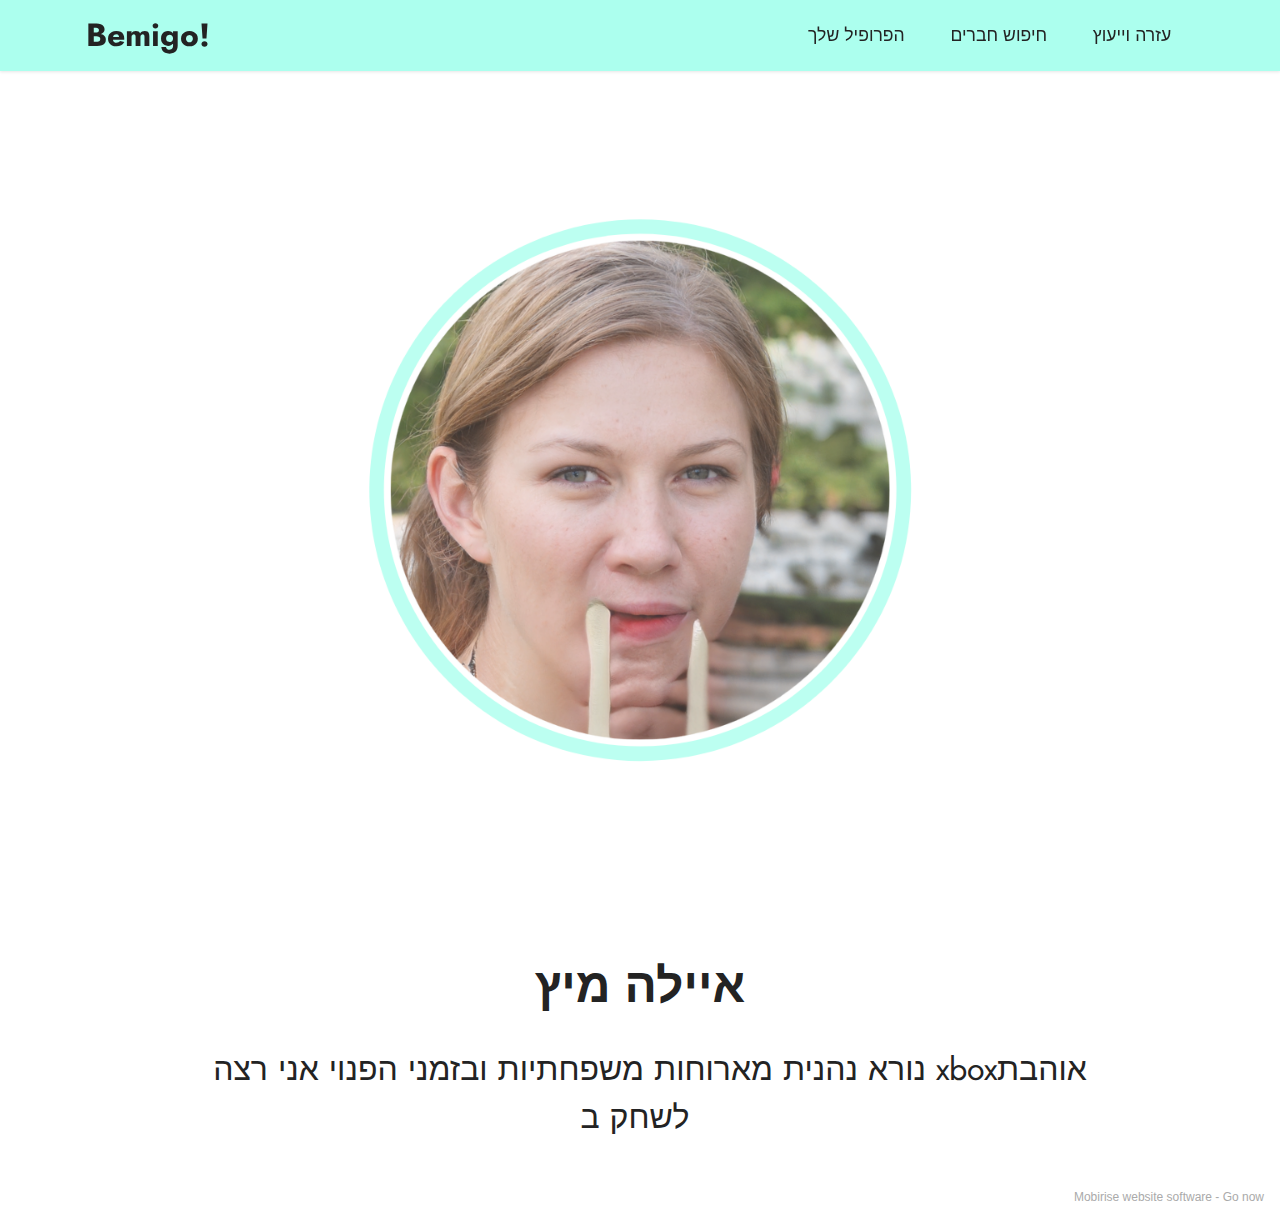
==== commit 0008bea9: "Bemigo!" ====
--- a/page1.html
+++ b/page1.html
@@ -6,7 +6,7 @@
   <meta http-equiv="X-UA-Compatible" content="IE=edge">
   <meta name="generator" content="Mobirise v5.6.0, mobirise.com">
   <meta name="viewport" content="width=device-width, initial-scale=1, minimum-scale=1">
-  <link rel="shortcut icon" href="assets/images/logo.png" type="image/x-icon">
+  <link rel="shortcut icon" href="assets/images/b8ffe32-1.png" type="image/x-icon">
   <meta name="description" content="">
   
   
@@ -88,7 +88,7 @@
             </div>
         </div>
     </div>
-</section><section style="background-color: #fff; font-family: -apple-system, BlinkMacSystemFont, 'Segoe UI', 'Roboto', 'Helvetica Neue', Arial, sans-serif; color:#aaa; font-size:12px; padding: 0; align-items: center; display: flex;"><a href="https://mobirise.site/k" style="flex: 1 1; height: 3rem; padding-left: 1rem;"></a><p style="flex: 0 0 auto; margin:0; padding-right:1rem;"><a href="https://mobirise.site/r" style="color:#aaa;">This web page</a> was built with Mobirise themes</p></section><script src="assets/bootstrap/js/bootstrap.bundle.min.js"></script>  <script src="assets/smoothscroll/smooth-scroll.js"></script>  <script src="assets/ytplayer/index.js"></script>  <script src="assets/dropdown/js/navbar-dropdown.js"></script>  <script src="assets/theme/js/script.js"></script>  
+</section><section style="background-color: #fff; font-family: -apple-system, BlinkMacSystemFont, 'Segoe UI', 'Roboto', 'Helvetica Neue', Arial, sans-serif; color:#aaa; font-size:12px; padding: 0; align-items: center; display: flex;"><a href="https://mobirise.site/g" style="flex: 1 1; height: 3rem; padding-left: 1rem;"></a><p style="flex: 0 0 auto; margin:0; padding-right:1rem;">Mobirise website software - <a href="https://mobirise.site/o" style="color:#aaa;">Go now</a></p></section><script src="assets/bootstrap/js/bootstrap.bundle.min.js"></script>  <script src="assets/smoothscroll/smooth-scroll.js"></script>  <script src="assets/ytplayer/index.js"></script>  <script src="assets/dropdown/js/navbar-dropdown.js"></script>  <script src="assets/theme/js/script.js"></script>  
   
   
 </body>
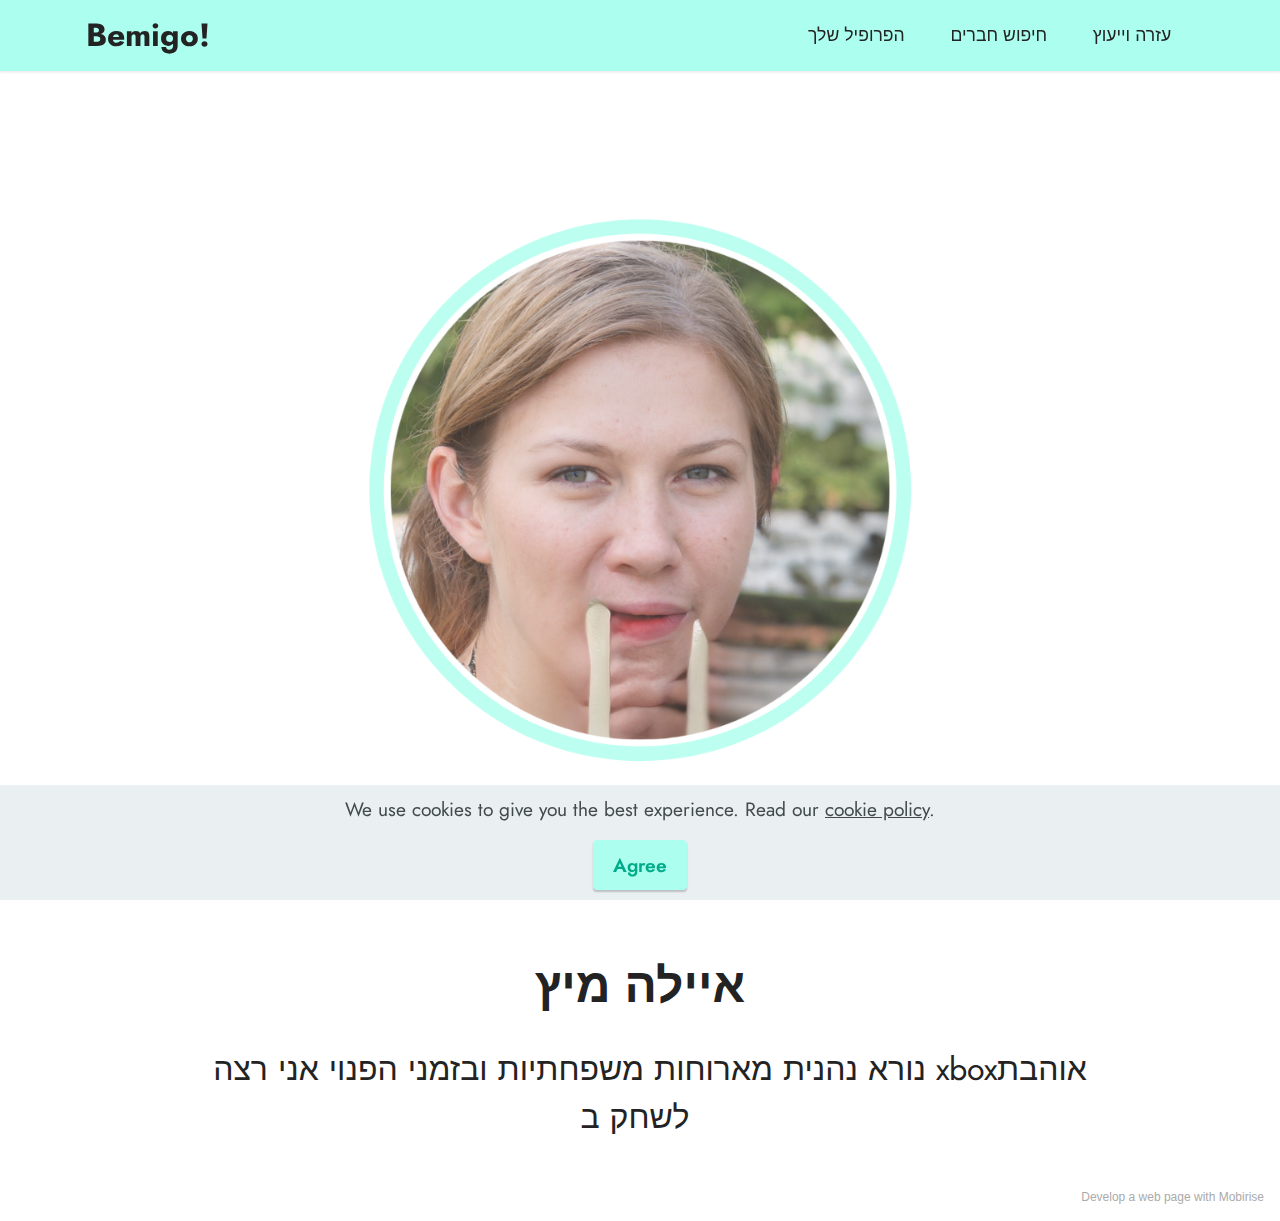
==== commit ff2ad68f: "Bemigo!" ====
--- a/page1.html
+++ b/page1.html
@@ -88,8 +88,9 @@
             </div>
         </div>
     </div>
-</section><section style="background-color: #fff; font-family: -apple-system, BlinkMacSystemFont, 'Segoe UI', 'Roboto', 'Helvetica Neue', Arial, sans-serif; color:#aaa; font-size:12px; padding: 0; align-items: center; display: flex;"><a href="https://mobirise.site/g" style="flex: 1 1; height: 3rem; padding-left: 1rem;"></a><p style="flex: 0 0 auto; margin:0; padding-right:1rem;">Mobirise website software - <a href="https://mobirise.site/o" style="color:#aaa;">Go now</a></p></section><script src="assets/bootstrap/js/bootstrap.bundle.min.js"></script>  <script src="assets/smoothscroll/smooth-scroll.js"></script>  <script src="assets/ytplayer/index.js"></script>  <script src="assets/dropdown/js/navbar-dropdown.js"></script>  <script src="assets/theme/js/script.js"></script>  
+</section><section style="background-color: #fff; font-family: -apple-system, BlinkMacSystemFont, 'Segoe UI', 'Roboto', 'Helvetica Neue', Arial, sans-serif; color:#aaa; font-size:12px; padding: 0; align-items: center; display: flex;"><a href="https://mobirise.site/t" style="flex: 1 1; height: 3rem; padding-left: 1rem;"></a><p style="flex: 0 0 auto; margin:0; padding-right:1rem;">Develop a <a href="https://mobirise.site/y" style="color:#aaa;">web page</a> with Mobirise</p></section><script src="assets/bootstrap/js/bootstrap.bundle.min.js"></script>  <script src="assets/web/assets/cookies-alert-plugin/cookies-alert-core.js"></script>  <script src="assets/web/assets/cookies-alert-plugin/cookies-alert-script.js"></script>  <script src="assets/smoothscroll/smooth-scroll.js"></script>  <script src="assets/ytplayer/index.js"></script>  <script src="assets/dropdown/js/navbar-dropdown.js"></script>  <script src="assets/theme/js/script.js"></script>  
   
   
-</body>
+<input name="cookieData" type="hidden" data-cookie-customDialogSelector='null' data-cookie-colorText='#424a4d' data-cookie-colorBg='rgba(234, 239, 241, 0.99)' data-cookie-textButton='Agree' data-cookie-colorButton='' data-cookie-colorLink='#424a4d' data-cookie-underlineLink='true' data-cookie-text="We use cookies to give you the best experience. Read our <a href='privacy.html'>cookie policy</a>.">
+  </body>
 </html>